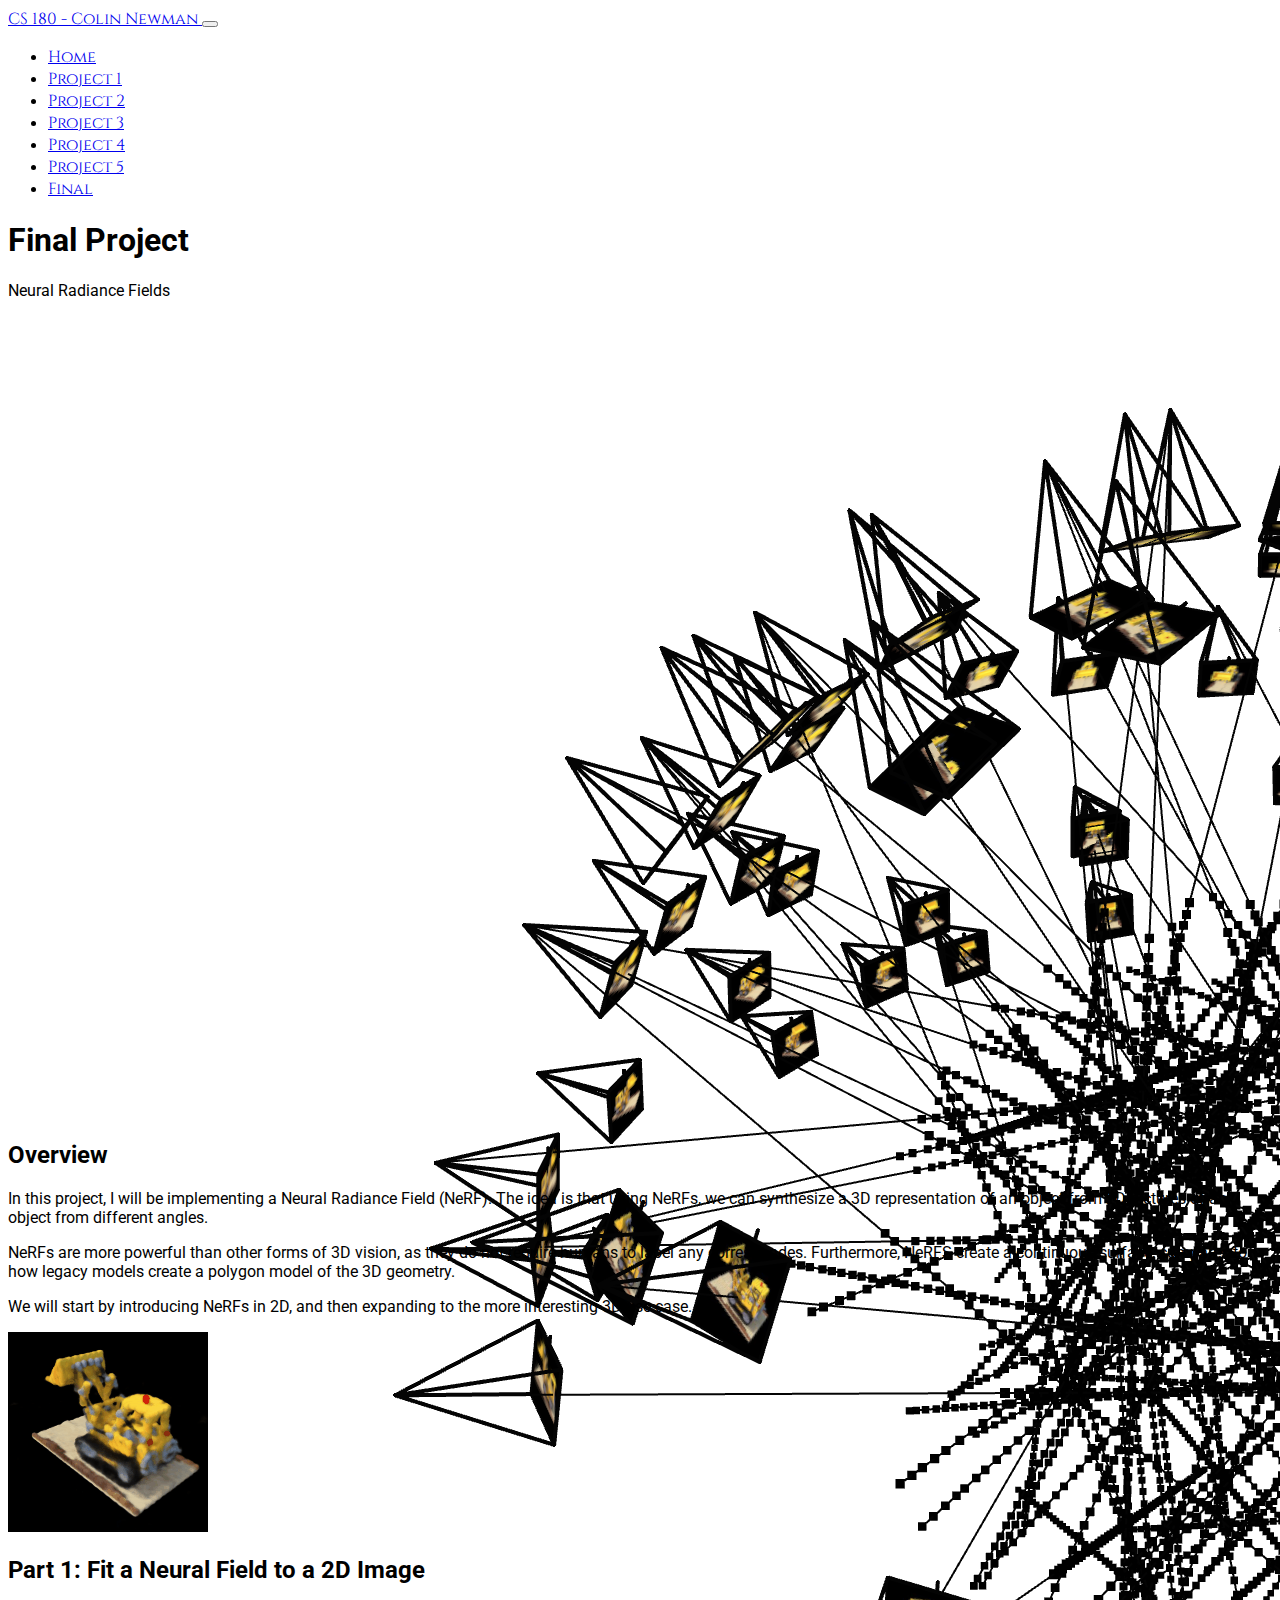
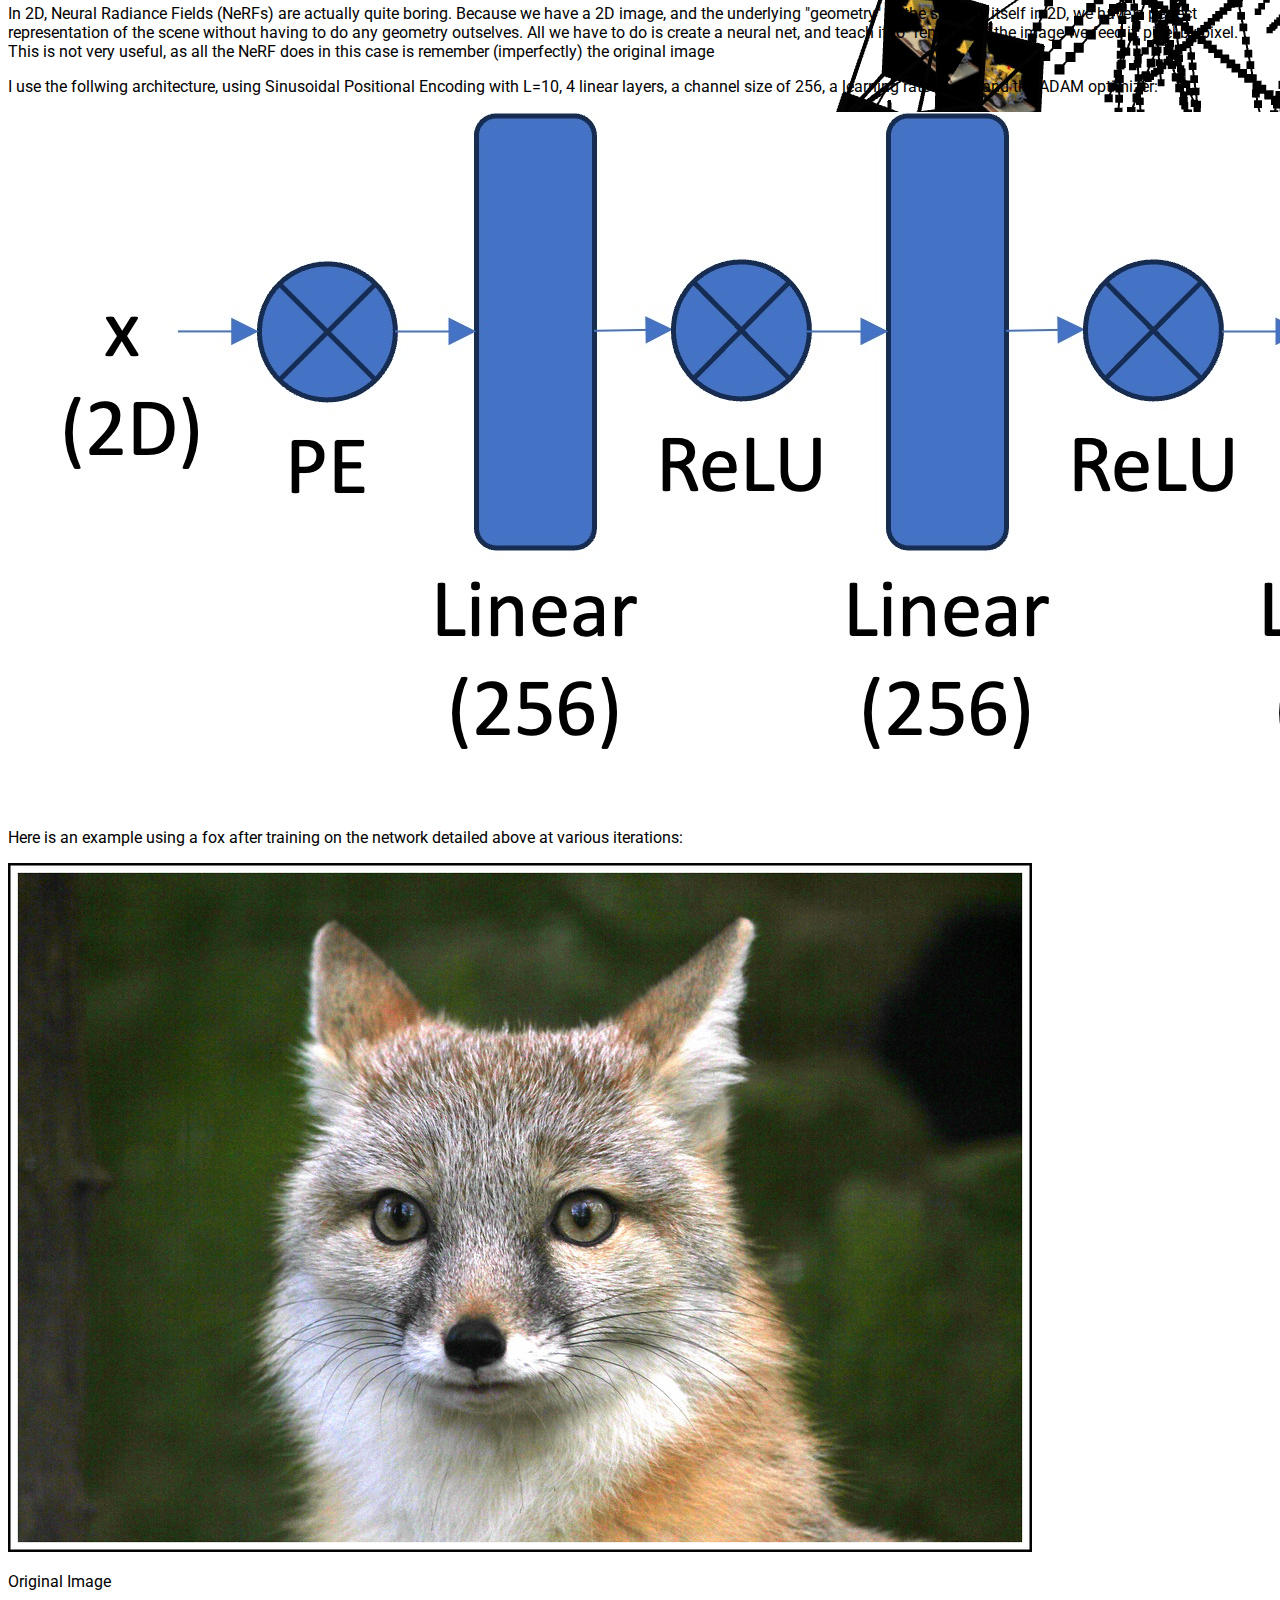
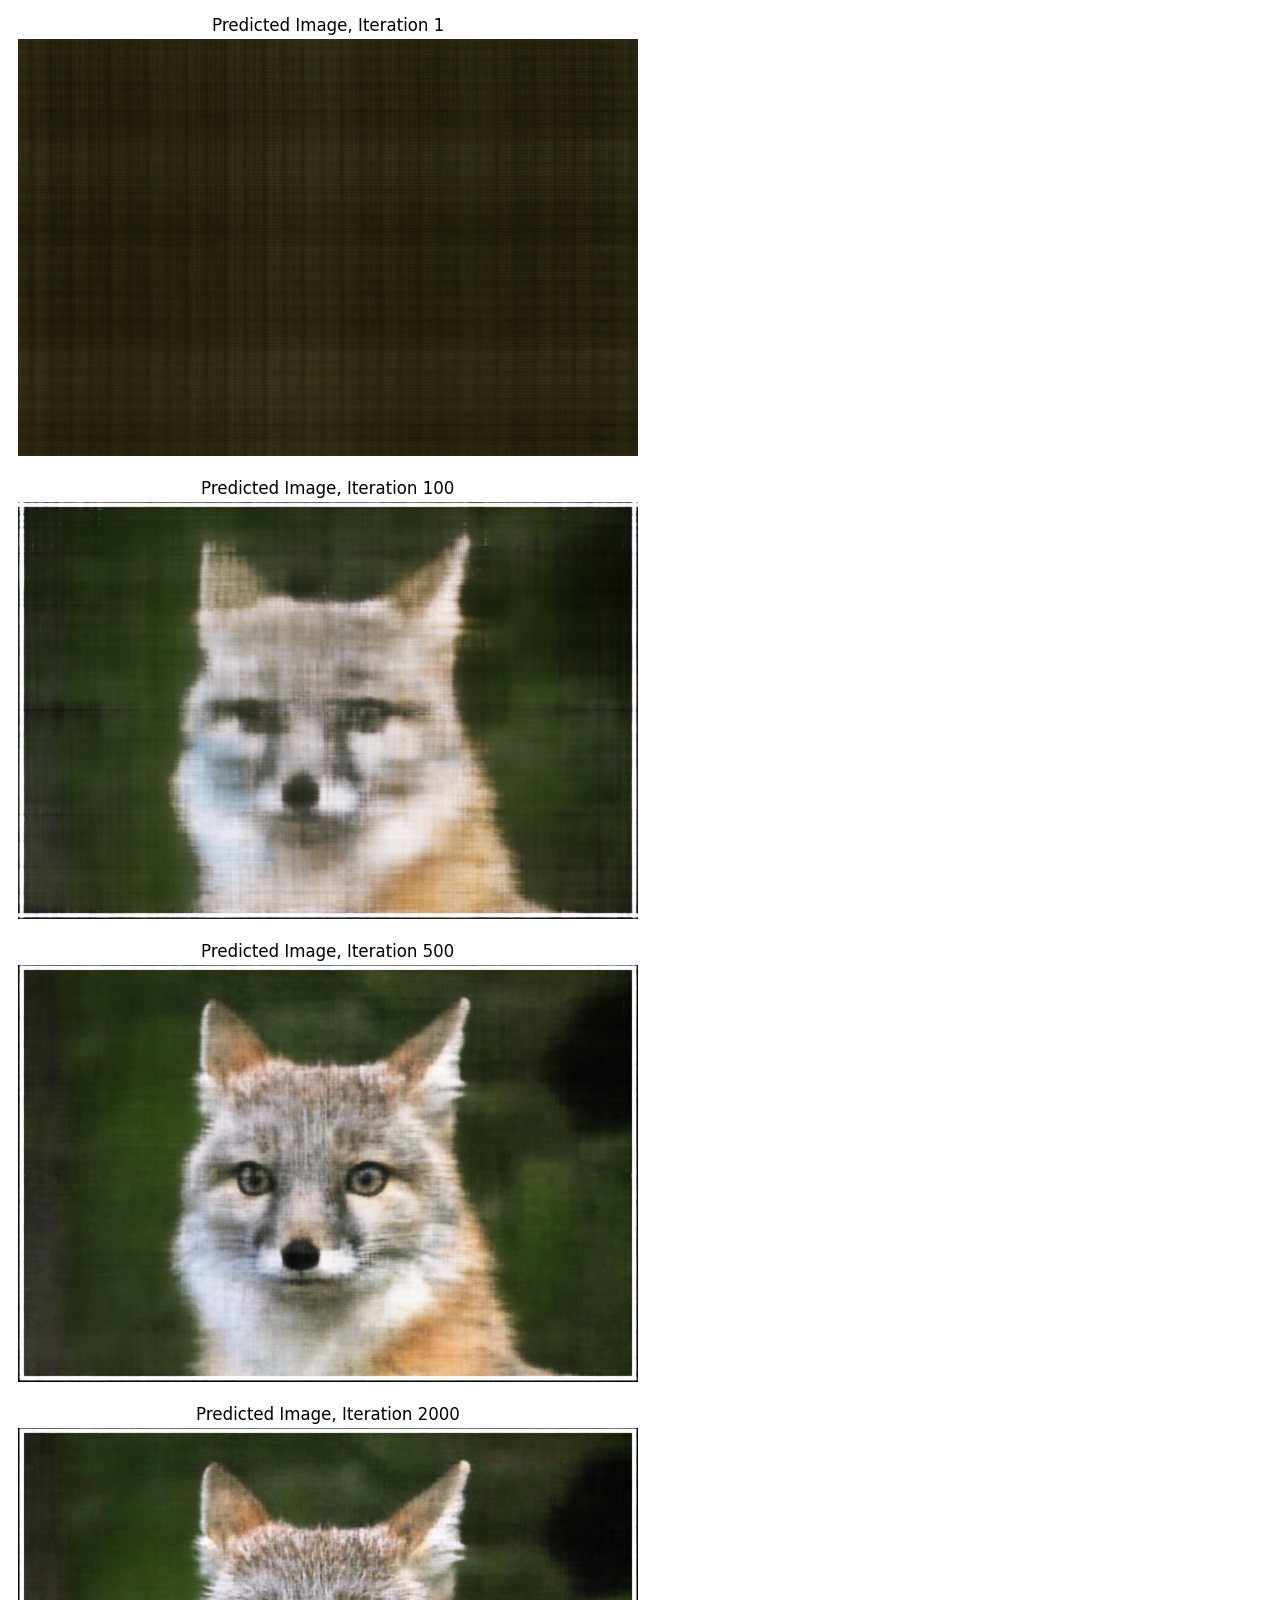
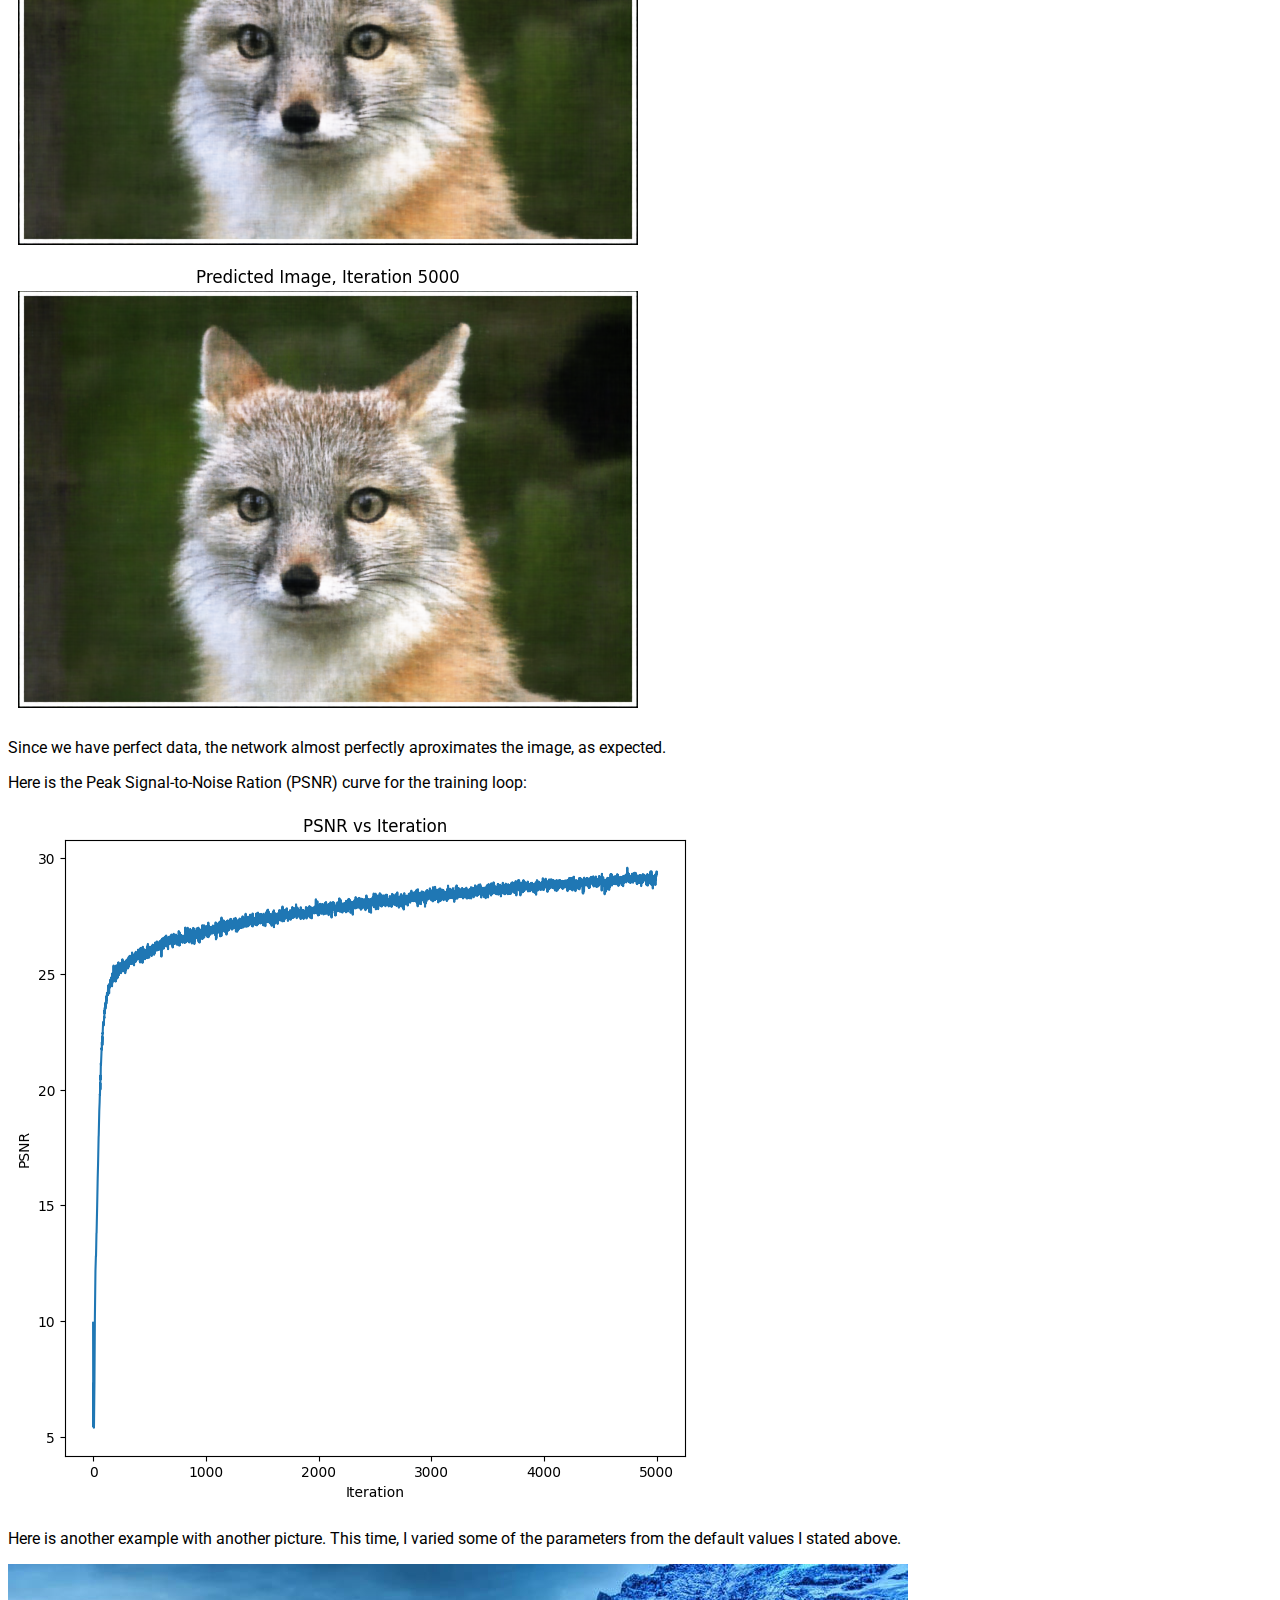
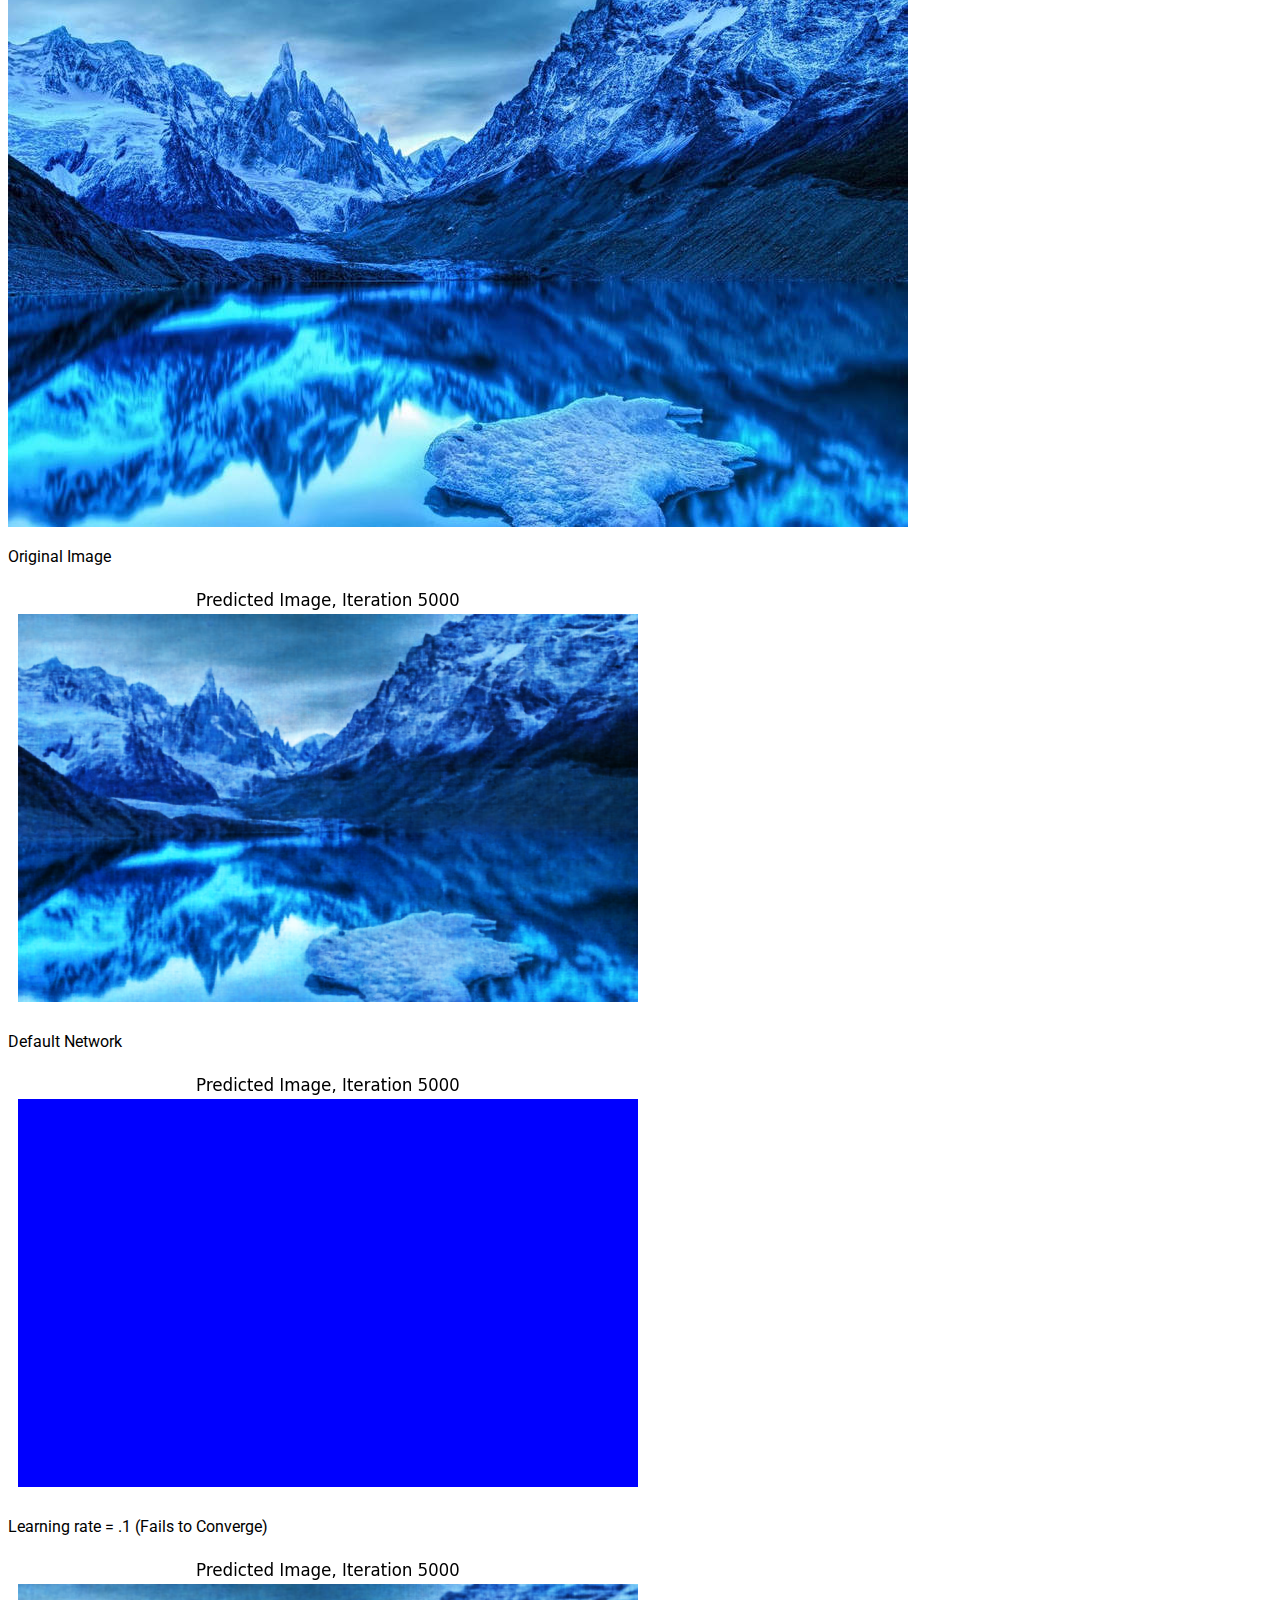
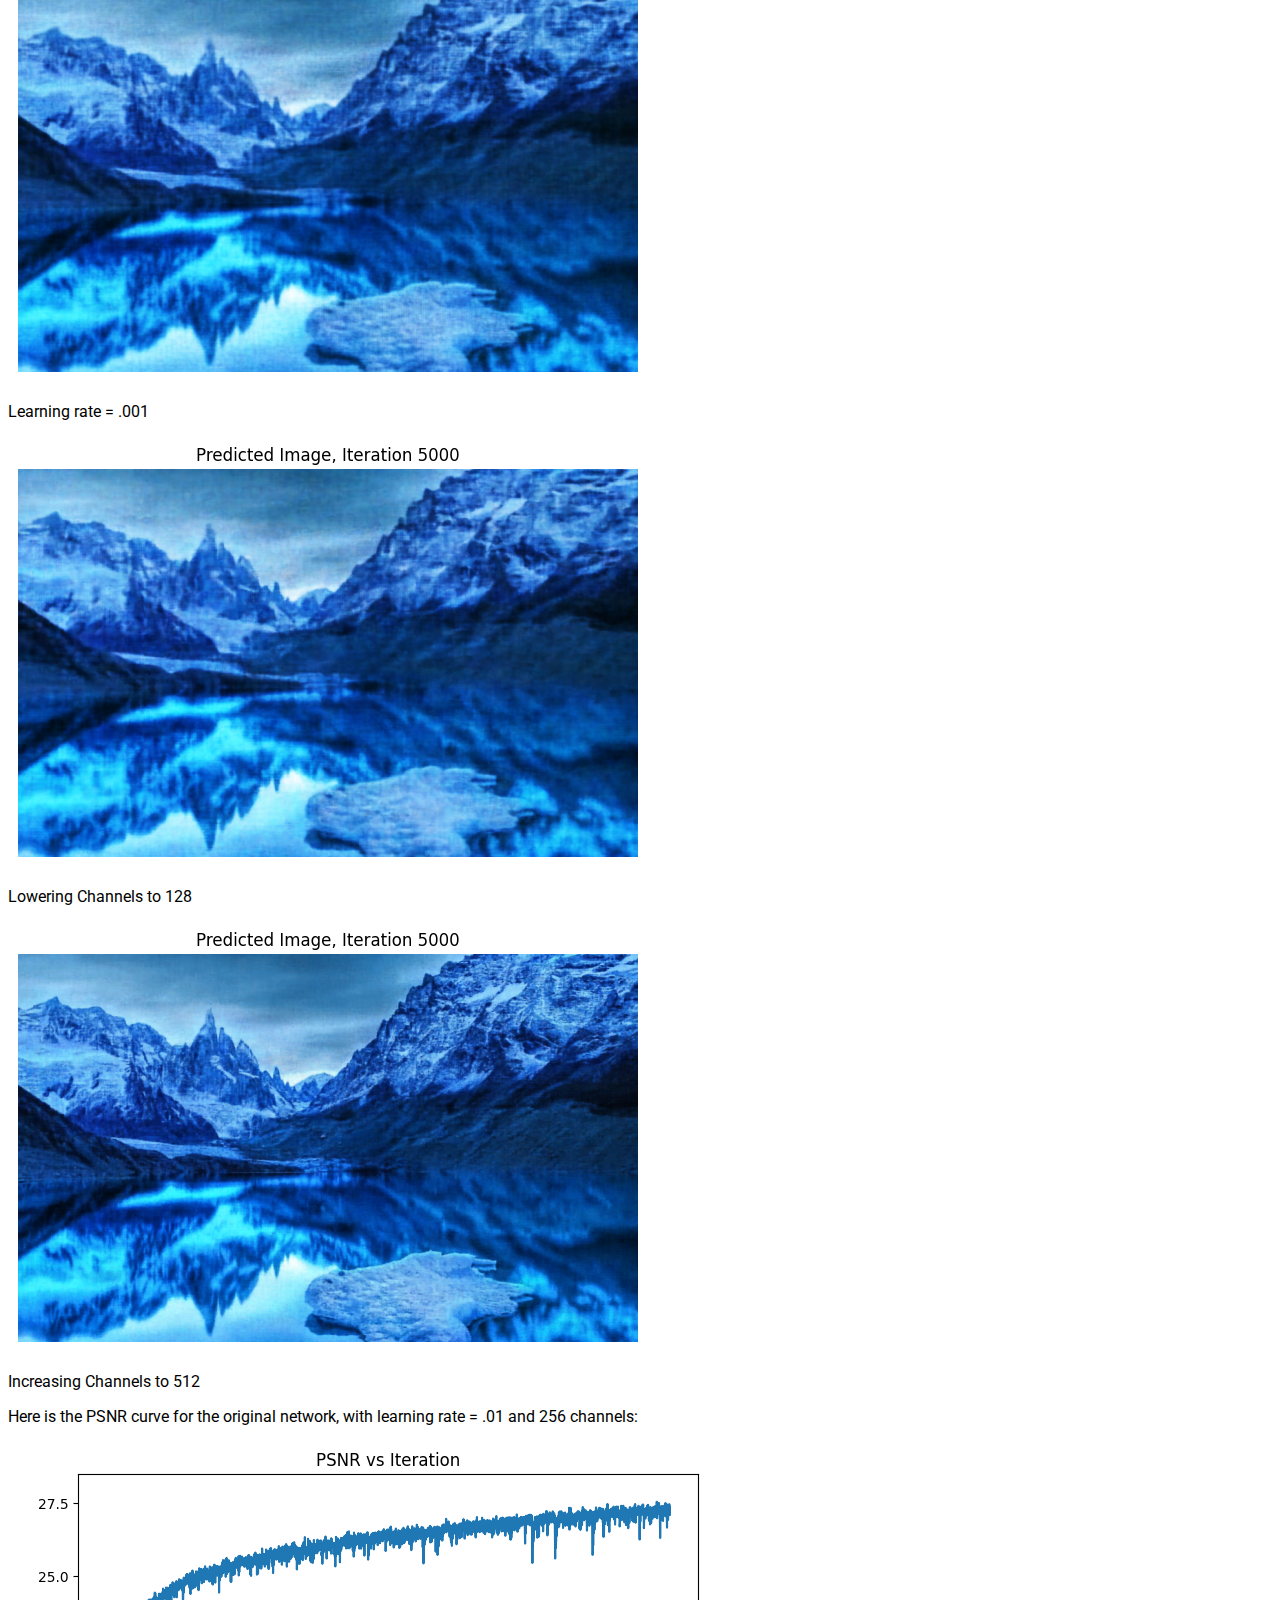
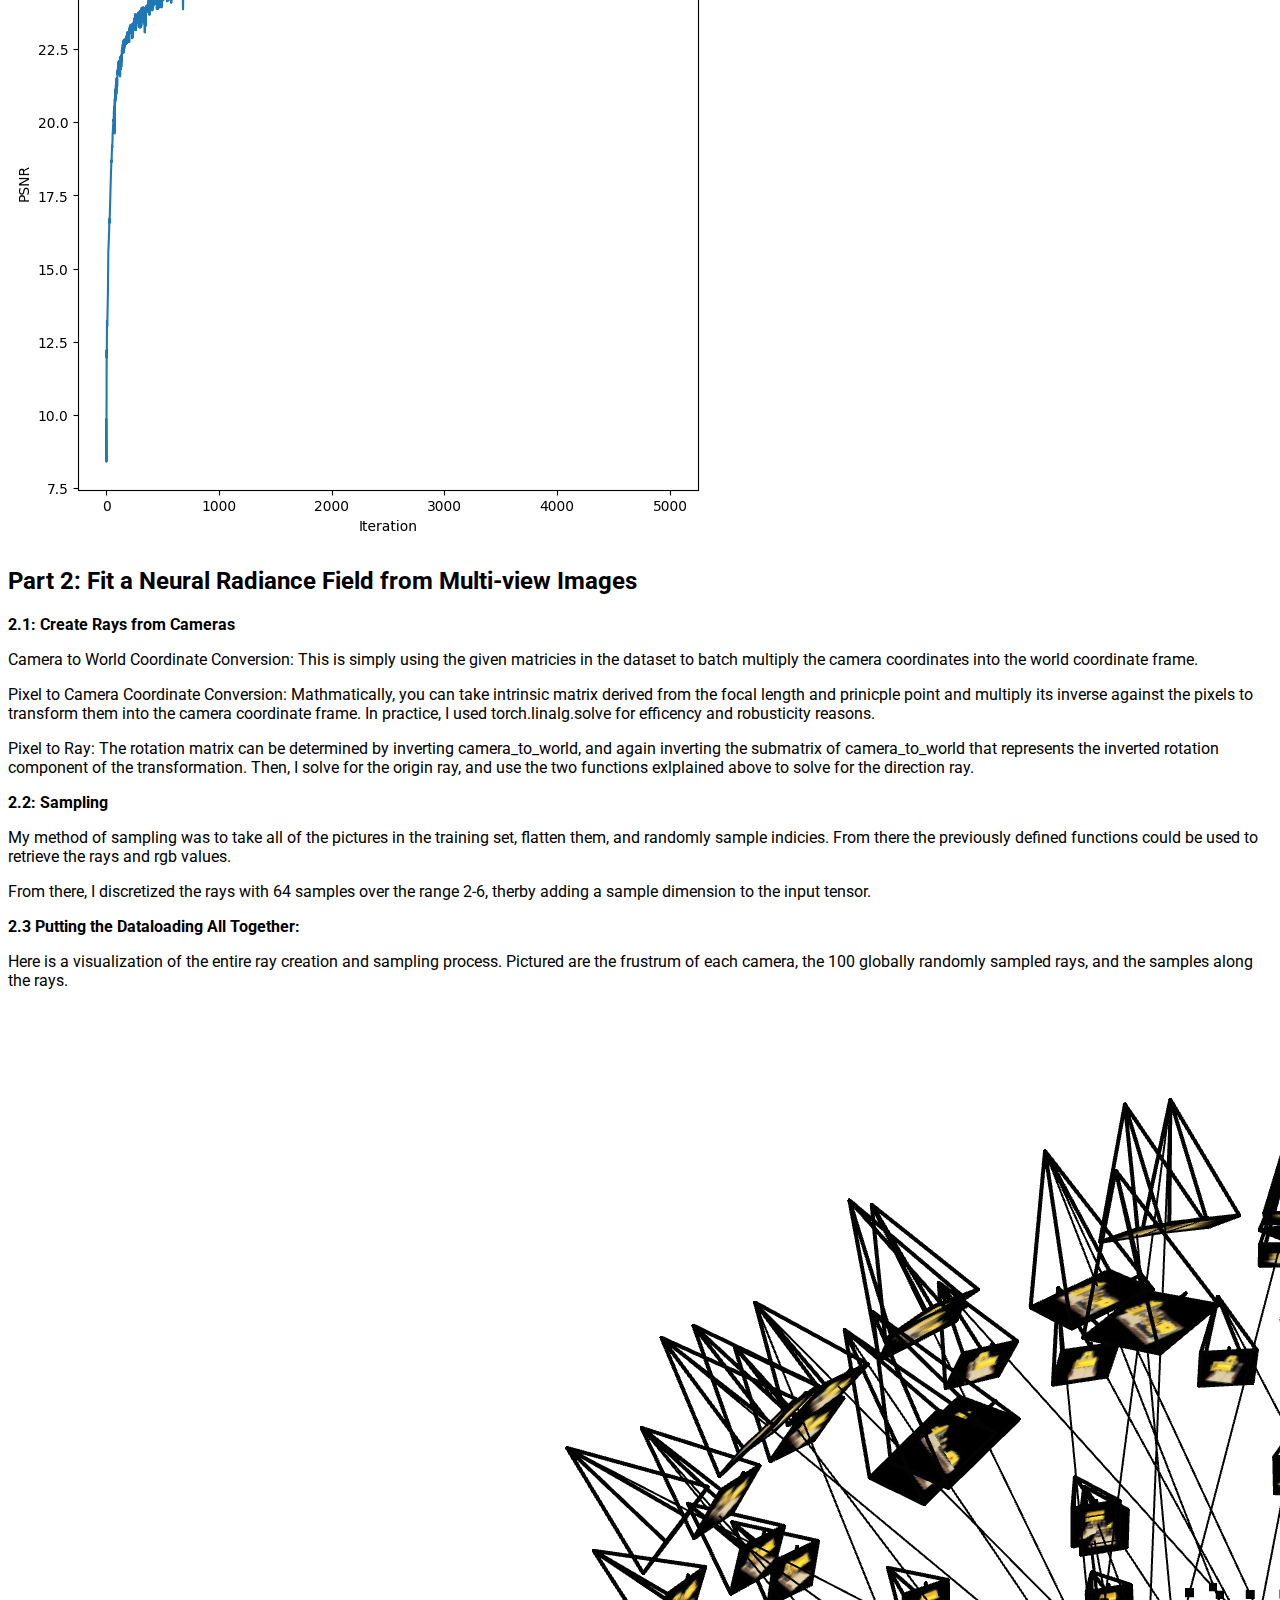
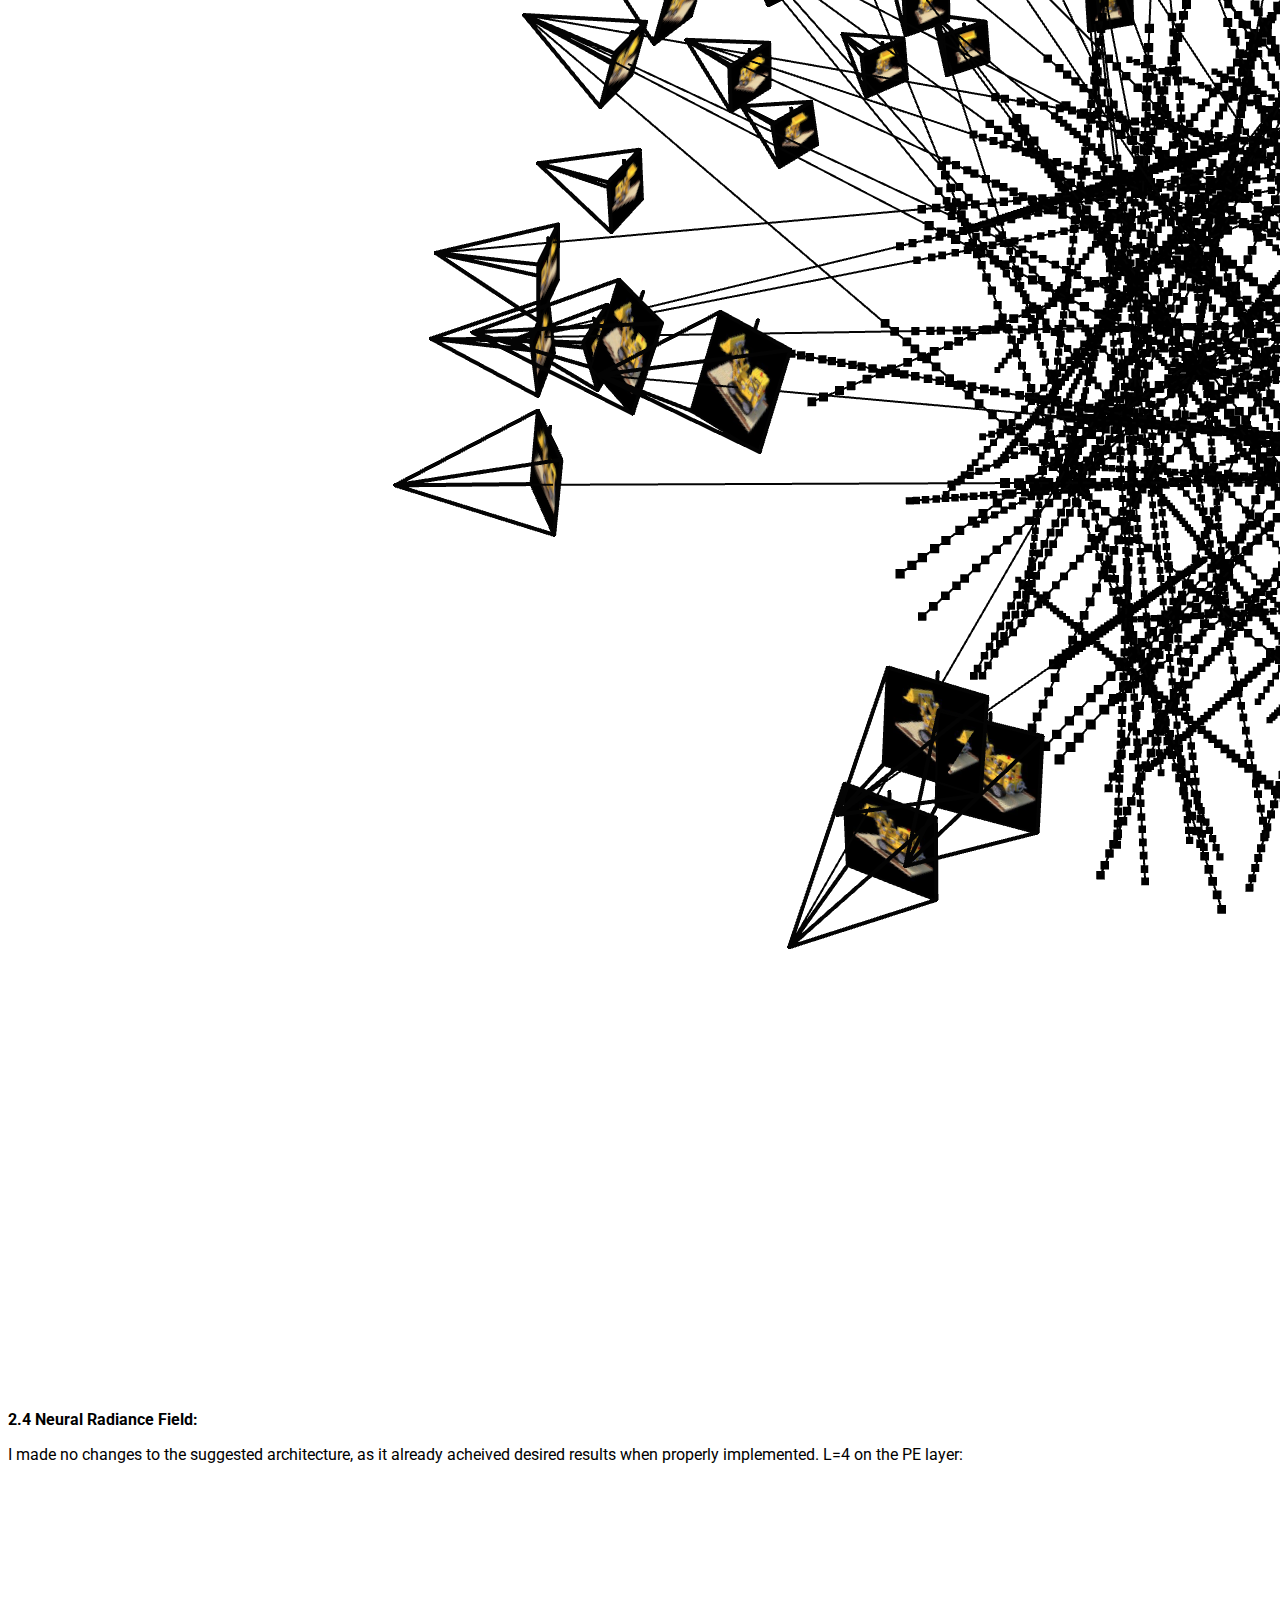
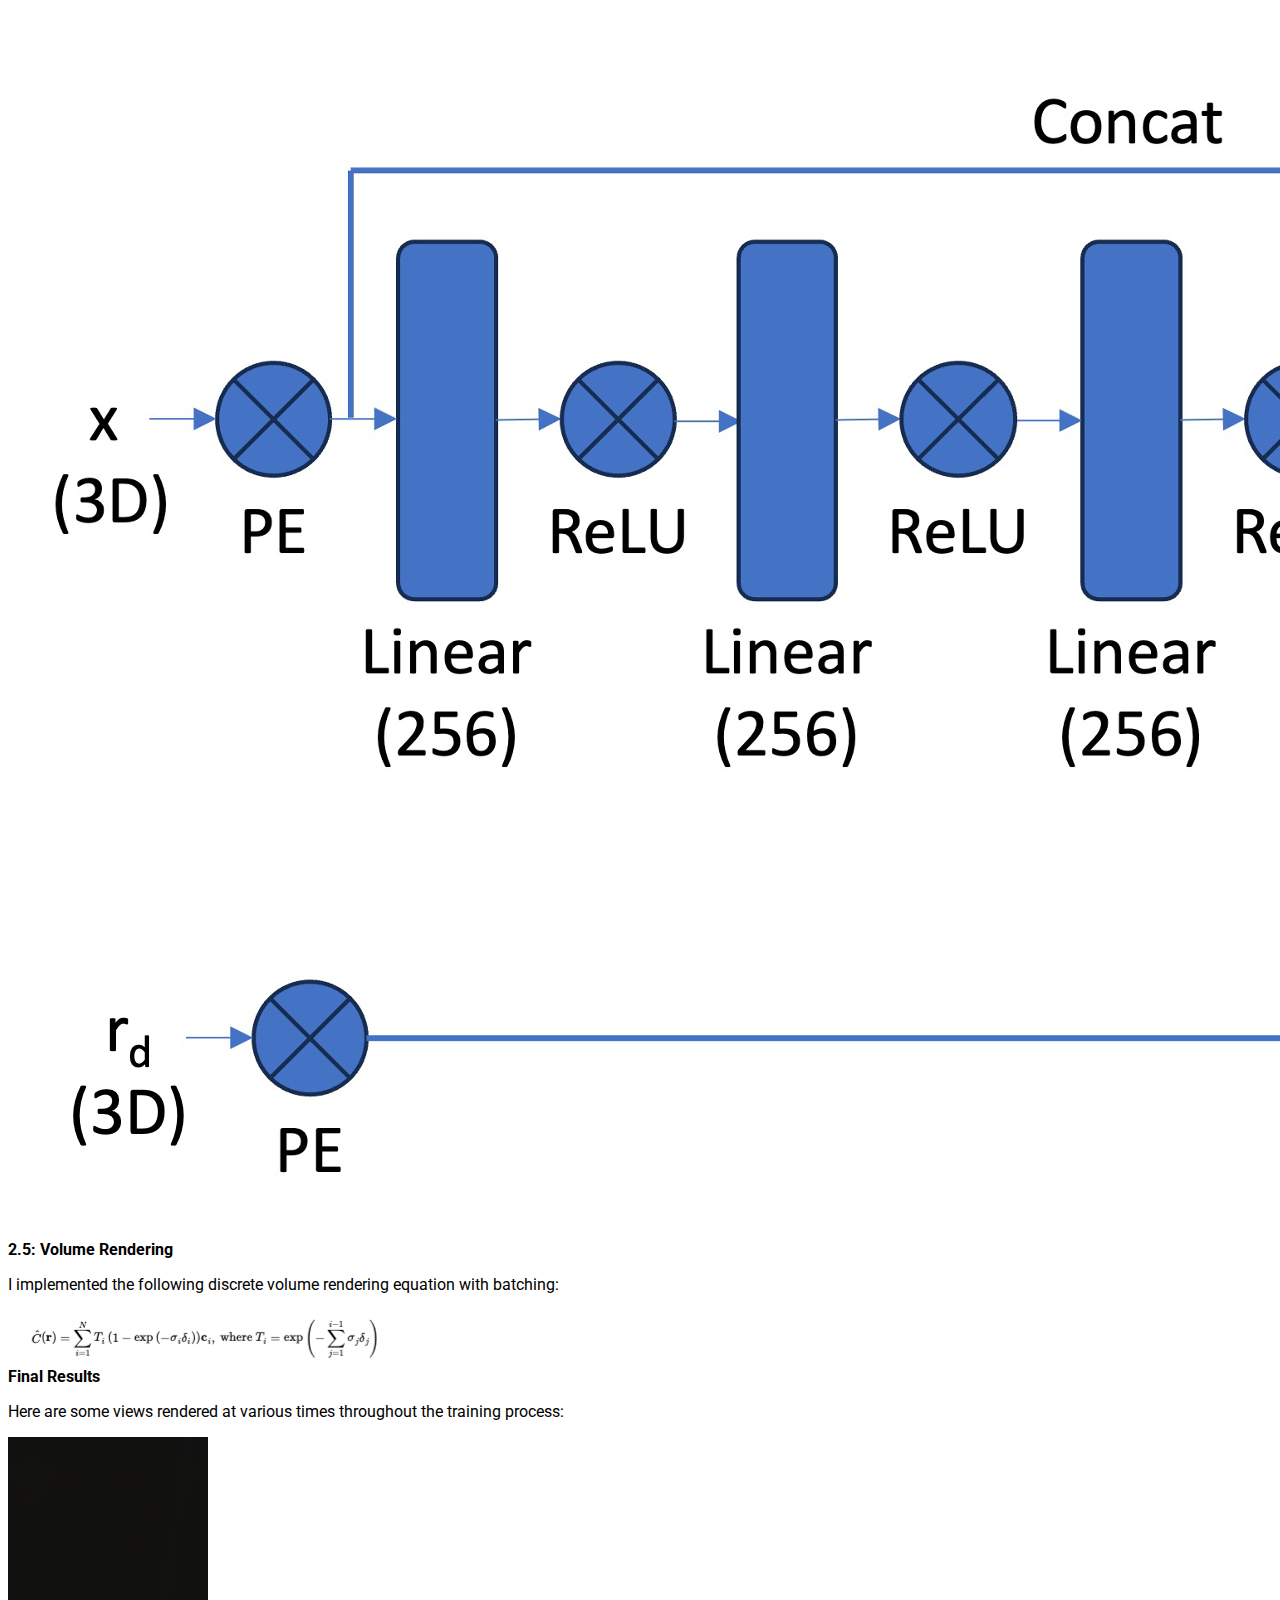
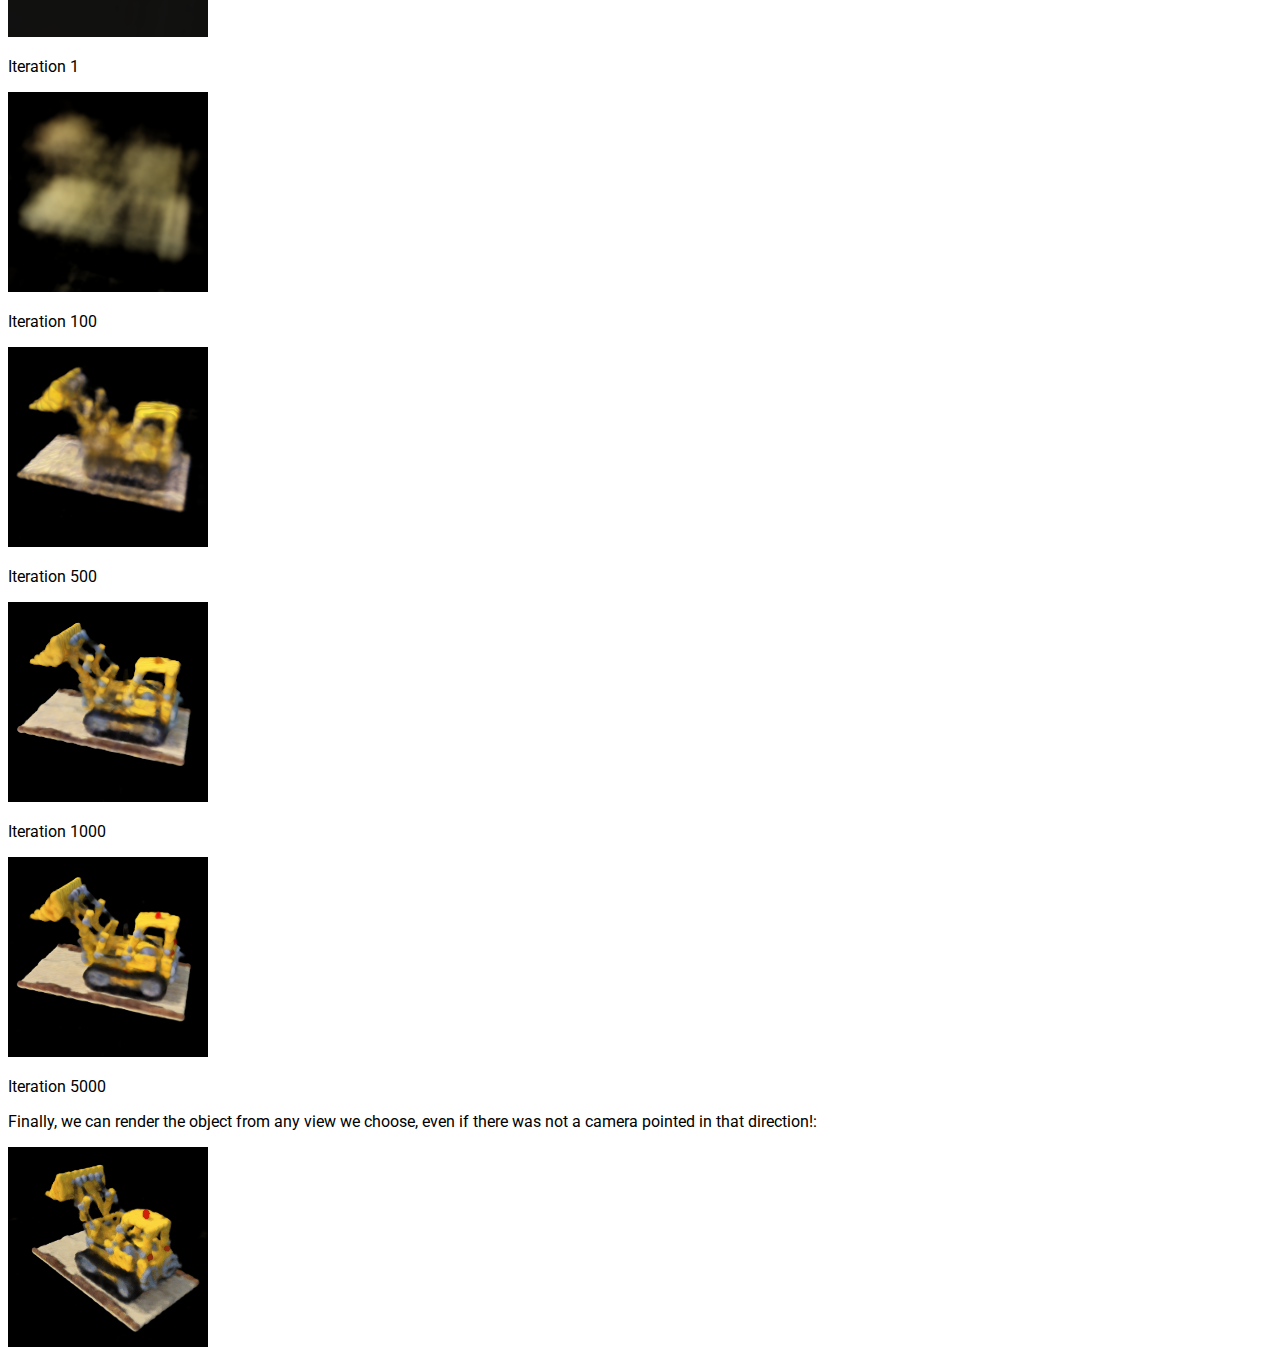
==== Final.html @ 4aa1fd8e "final proj" ====
<!DOCTYPE html>
<html lang="en">
<head>
    <meta charset="UTF-8">
    <meta name="viewport" content="width=device-width, initial-scale=1.0">


    <!-- page icon -->
    <link rel="shortcut icon" type="x-icon" href="page_icon.jpg">

    <!-- Bootstrap -->
    <link href="https://cdn.jsdelivr.net/npm/bootstrap@5.0.2/dist/css/bootstrap.min.css" rel="stylesheet" integrity="sha384-EVSTQN3/azprG1Anm3QDgpJLIm9Nao0Yz1ztcQTwFspd3yD65VohhpuuCOmLASjC" crossorigin="anonymous">
    <script defer src="https://cdn.jsdelivr.net/npm/bootstrap@5.0.2/dist/js/bootstrap.bundle.min.js" integrity="sha384-MrcW6ZMFYlzcLA8Nl+NtUVF0sA7MsXsP1UyJoMp4YLEuNSfAP+JcXn/tWtIaxVXM" crossorigin="anonymous"></script>

    <!-- Cinzel Font -->
    <link rel="preconnect" href="https://fonts.googleapis.com">
    <link rel="preconnect" href="https://fonts.gstatic.com" crossorigin>
    <link href="https://fonts.googleapis.com/css2?family=Cinzel&family=Roboto&display=swap" rel="stylesheet">

    <!-- CSS Stylsheet -->
    <link rel="stylesheet" href="styles.css">

    <!-- Font awsome -->
    <link rel="stylesheet" href="https://cdnjs.cloudflare.com/ajax/libs/font-awesome/6.4.2/css/all.min.css" integrity="sha512-z3gLpd7yknf1YoNbCzqRKc4qyor8gaKU1qmn+CShxbuBusANI9QpRohGBreCFkKxLhei6S9CQXFEbbKuqLg0DA==" crossorigin="anonymous" referrerpolicy="no-referrer" />

    <!-- JS -->
    <script defer src="scripts.js"></script>
    <title>CS 180 - Colin Newman</title>
</head>

<body>
    <!-- Navbar -->
    <nav class="navbar navbar-expand-md navbar-dark px-5 pt-2 fixed-top">
        <div class="container-fluid">
          <a class="navbar-brand fs-3" href="index.html"> CS 180 - Colin Newman </a>

          <button class="navbar-toggler" type="button" data-bs-toggle="collapse" data-bs-target="#navbarNav" aria-controls="navbarNav" aria-expanded="false" aria-label="Toggle navigation">
            <span class="navbar-toggler-icon"></span>
          </button>
          <div class="collapse navbar-collapse" id="navbarNav">
            <ul class="navbar-nav fs-5 ms-auto">
                <li class="nav-item">
                    <a class="nav-link" href="index.html"> Home </a>
                </li>

                <li class="nav-item">
                    <a class="nav-link" href="proj1.html"> Project 1 </a>
                </li>

                <li class="nav-item">
                    <a class="nav-link" href="proj2.html"> Project 2 </a>
                </li>
                <li class="nav-item">
                    <a class="nav-link" href="proj3.html"> Project 3 </a>
                </li>
                <li class="nav-item">
                    <a class="nav-link" href="proj4a.html"> Project 4 </a>
                </li>
                <li class="nav-item">
                    <a class="nav-link" href="proj5.html"> Project 5 </a>
                </li>
                <li class="nav-item">
                    <a class="nav-link active" href="Final.html"> Final </a>
                </li>
            </ul>
          </div>
        </div>
    </nav>
    <!-- Navbar end -->

<!-- Landing start -->
<section id="landing">
    <div class="container-fluid h-100">
        <div class="row no-gutters h-100">
            <!-- Left side: white block with text -->
            <div class="col-md-6 d-flex align-items-center justify-content-center text-center bg-dark">
                <div>
                    <h1 class="fw-bold text-white"> Final Project </h1>
                    <p class="lead mb-4 text-white"> Neural Radiance Fields </p>
                </div>
            </div>
            <!-- Right side: image -->
            <div class="col-md-6 d-flex align-items-center justify-content-center text-center bg-secondary">
                    <img class="img-fluid rounded" src="final_assets/ray_vis.png" alt="background image of the UC Berkeley Campanile">
            </div>
        </div>
    </div>
</section>
<!-- Landing end -->

<!-- Overview start -->
<div class="container my-5">
    <div class="row align-items-center">
        <div class="col-md-5">
            <h2> Overview </h2>
            <p> In this project, I will be implementing a Neural Radiance Field (NeRF).  The idea is that using NeRFs, we can synthesize a 3D representation
                of an object from 2D pictures of an object from different angles. 
            </p>
            <p>
                NeRFs are more powerful than other forms of 3D vision, as they do not require humans to label any correspondes.  Furthermore, NeRFS create a continuous surface,
                compares to how legacy models create a polygon model of the 3D geometry.
            </p>

            <p>
                We will start by introducing NeRFs in 2D, and then expanding to the more interesting 3D use case.
            </p>
        </div>
        <div class="col-md-7 mx-auto">
            <img src="final_assets/rotating.gif" class="img-fluid" alt="aligned onion church">
        </div>
    </div>
</div>
<!-- Overview end -->

<!-- Part 1 Start -->
<div class="container my-5">
    <div class=" section-title">
        <h2> Part 1: Fit a Neural Field to a 2D Image </h2>
    </div>
    <div class="section-text">
        <p> In 2D, Neural Radiance Fields (NeRFs) are actually quite boring.  Because we have a 2D image, and the underlying "geometry" of the scene is itself in 2D, we have a perfect
            representation of the scene without having to do any geometry outselves.  All we have to do is create a neural net, and teach it to "remember" the image we feed it, pixel by pixel.  
            This is not very useful, as all the NeRF does in this case is remember (imperfectly) the original image
        </p>

        <p> I use the follwing architecture, using Sinusoidal Positional Encoding with L=10, 4 linear layers, a channel size of 256, a learning rate of .01, and the ADAM optimizer:
        </p>
    </div>
    <div class="row">
        <div class="col-md-12 mb-3">
            <img src="final_assets/mlp_img.jpg" alt="Photo 1" class="photo img-fluid">
        </div>
    </div>

    <div class="section-text">
        <p> Here is an example using a fox after training on the network detailed above at various iterations:
        </p>
    </div>

    <div class="row">
        <div class="col-md-6 mb-3">
            <img src="final_assets/fox.jpg" alt="Photo 1" class="photo img-fluid">
            <p> Original Image </p>
        </div>
        <div class="col-md-6 mb-3">
            <img src="final_assets/1Iteration.png" alt="Photo 1" class="photo img-fluid">
        </div>
        <div class="col-md-6 mb-3">
            <img src="final_assets/100Iteration.png" alt="Photo 2" class="photo img-fluid">
        </div>
        <div class="col-md-6 mb-3">
            <img src="final_assets/500Iteration.png" alt="Photo 2" class="photo img-fluid">
        </div>
        <div class="col-md-6 mb-3">
            <img src="final_assets/1000Iteration.png" alt="Photo 2" class="photo img-fluid">
        </div>
        <div class="col-md-6 mb-3">
            <img src="final_assets/5000Iteration.png" alt="Photo 2" class="photo img-fluid">
        </div>
    </div>

    <div class="section-text">
        <p> Since we have perfect data, the network almost perfectly aproximates the image, as expected.
        </p>
    </div>

    <div class="section-text">
        <p> Here is the Peak Signal-to-Noise Ration (PSNR) curve for the training loop:
        </p>
    </div>

    <div class="row">
        <div class="col-md-12 mb-3">
            <img src="final_assets/psnr_fox.png" alt="Photo 1" class="photo img-fluid">
        </div>
    </div>

    <div class="section-text">
        <p> Here is another example with another picture.  This time, I varied some of the parameters from the default values I stated above.
        </p>
    </div>

    <div class="row">
        <div class="col-md-6 mb-3">
            <img src="final_assets/mountains.jpg" alt="Photo 1" class="photo img-fluid">
            <p> Original Image </p>
        </div>
        <div class="col-md-6 mb-3">
            <img src="final_assets/mountains_learned.png" alt="Photo 1" class="photo img-fluid">
            <p> Default Network </p>
        </div>
        <div class="col-md-6 mb-3">
            <img src="final_assets/lr_point_1.png" alt="Photo 2" class="photo img-fluid">
            <p> Learning rate = .1 (Fails to Converge) </p>
        </div>
        <div class="col-md-6 mb-3">
            <img src="final_assets/lr_point_zero_zero_1.png" alt="Photo 2" class="photo img-fluid">
            <p> Learning rate = .001</p>
        </div>
        <div class="col-md-6 mb-3">
            <img src="final_assets/128_layers.png" alt="Photo 2" class="photo img-fluid">
            <p> Lowering Channels to 128 </p>
        </div>
        <div class="col-md-6 mb-3">
            <img src="final_assets/512_layers.png" alt="Photo 2" class="photo img-fluid">
            <p> Increasing Channels to 512 </p>
        </div>
    </div>

    <div class="section-text">
        <p> Here is the PSNR curve for the original network, with learning rate = .01 and 256 channels:
        </p>
    </div>

    <div class="row">
        <div class="col-md-12 mb-3">
            <img src="final_assets/psnr_mountains.png" alt="Photo 1" class="photo img-fluid">
        </div>
    </div>

</div>

<!-- Part 1 End -->

<!-- Part 2 Start -->
<div class="container my-5">
    <div class=" section-title">
        <h2> Part 2: Fit a Neural Radiance Field from Multi-view Images </h2>
    </div>
    <b> 2.1: Create Rays from Cameras
    </b>

    <p> Camera to World Coordinate Conversion: This is simply using the given matricies in the dataset to batch multiply the camera coordinates into the world coordinate frame. </p>
    <p> Pixel to Camera Coordinate Conversion: Mathmatically, you can take intrinsic matrix derived from the focal length and prinicple point and multiply its inverse against the pixels to transform them into the camera coordinate frame.  In practice, I used torch.linalg.solve for efficency and robusticity reasons. </p>
    <p> Pixel to Ray: The rotation matrix can be determined by inverting camera_to_world, and again inverting the submatrix of camera_to_world that represents the inverted rotation component of the transformation.  Then, I solve for the origin ray, and use the two functions exlplained above to solve for the direction ray.  </p>

    <b> 2.2: Sampling
    </b>
    <p> My method of sampling was to take all of the pictures in the training set, flatten them, and randomly sample indicies.  From there the previously defined functions could be used to retrieve the rays and rgb values.</p>
    <p> From there, I discretized the rays with 64 samples over the range 2-6, therby adding a sample dimension to the input tensor. </p>


    <b> 2.3 Putting the Dataloading All Together: </b>
    <p> Here is a visualization of the entire ray creation and sampling process.  Pictured are the frustrum of each camera, the 100 globally randomly sampled rays, and the samples along the rays. </p>

    <div class="row">
        <div class="col-md-12 mb-3">
            <img src="final_assets/ray_vis.png" alt="Photo 1" class="photo img-fluid">
        </div>
    </div>

    <b> 2.4 Neural Radiance Field: </b>
    <p> I made no changes to the suggested architecture, as it already acheived desired results when properly implemented.  L=4 on the PE layer:  </p>

    <div class="row">
        <div class="col-md-12 mb-3">
            <img src="final_assets/mlp_nerf.png" alt="Photo 1" class="photo img-fluid">
        </div>
    </div>

    <b> 2.5: Volume Rendering</b>
    <p> I implemented the following discrete volume rendering equation with batching: </p>
    <div class="row">
        <div class="col-md-2 mb-3">
            <img src="final_assets/Screenshot 2024-12-13 at 9.55.44 PM.png" alt="Photo 1" class="photo img-fluid">
        </div>
    </div>

    <b> Final Results </b>
    <p> Here are some views rendered at various times throughout the training process: </p>
    <div class="row">
        <div class="col-md-6 mb-3">
            <img src="final_assets/1it.png" alt="Photo 1" class="photo img-fluid">
            <p> Iteration 1 </p>
        </div>
        <div class="col-md-6 mb-3">
            <img src="final_assets/100it.png" alt="Photo 2" class="photo img-fluid">
            <p> Iteration 100 </p>
        </div>
        <div class="col-md-6 mb-3">
            <img src="final_assets/500it.png" alt="Photo 2" class="photo img-fluid">
            <p> Iteration 500 </p>
        </div>
        <div class="col-md-6 mb-3">
            <img src="final_assets/2000it.png" alt="Photo 2" class="photo img-fluid">
            <p> Iteration 1000 </p>
        </div>
        <div class="col-md-6 mb-3">
            <img src="final_assets/5000it.png" alt="Photo 2" class="photo img-fluid">
            <p> Iteration 5000 </p>
        </div>
    </div>

    <p> Finally, we can render the object from any view we choose, even if there was not a camera pointed in that direction!: </p>
    <div class="row">
        <div class="col-md-2 mb-3">
            <img src="final_assets/rotating.gif" alt="Photo 1" class="photo img-fluid">
        </div>
    </div>
    
</div>

<!-- Part 2 End -->



</body>
---- styles.css ----
/* General */
body{
    font-family:Roboto !important;
    overflow-x: hidden;
  }
  
  .c-item{
    height: 480px;
  }
  
  .c-img {
    height: 100%;
    object-fit: cover;
    filter: brightness(.7)
  }
  /* General end */
  
  /* Navbar */
  .navbar { 
    font-family:Cinzel !important; 
    transition: all 0.5s;
  }
  /* Navbar end */
  
  
  /* Landing */
  .landing-img {
    height: 100vh;
    width: 100vw;
    object-fit: cover;
    filter: brightness(.7);
    position: absolute;
    z-index: -1;
  }

  .fullscreen-img-right {
    width: 50%;
    height: 100%;
    object-fit: cover;
    filter: brightness(.7);
    position: absolute;
    z-index: -1;
}

  
  #landing {
    height: 100vh;
    width: 100vw;
  }

  /* Landing End */

  /* Links */
  .link-heading {
    text-decoration: none; /* Remove underline from the link */
    color: inherit; /* Inherit color from the parent (which is the <h3> tag color) */
  }
  /* Links end */
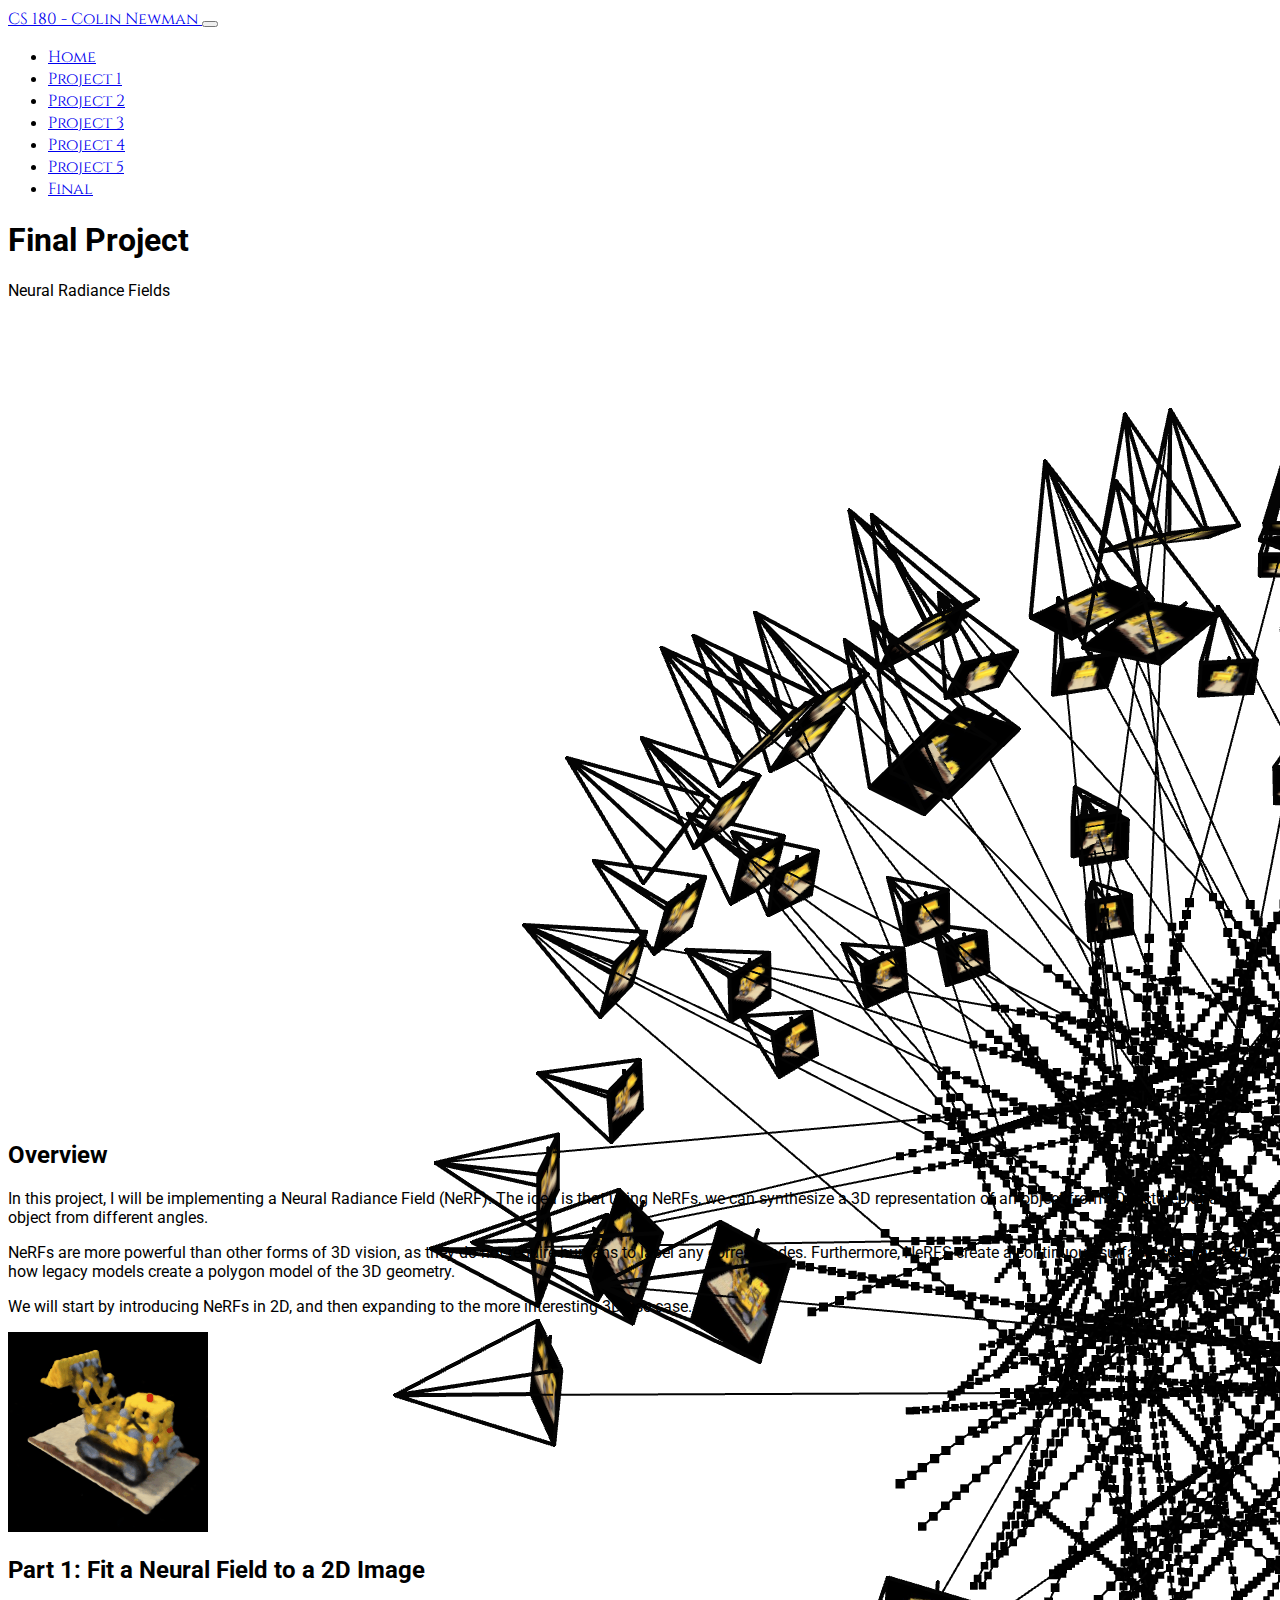
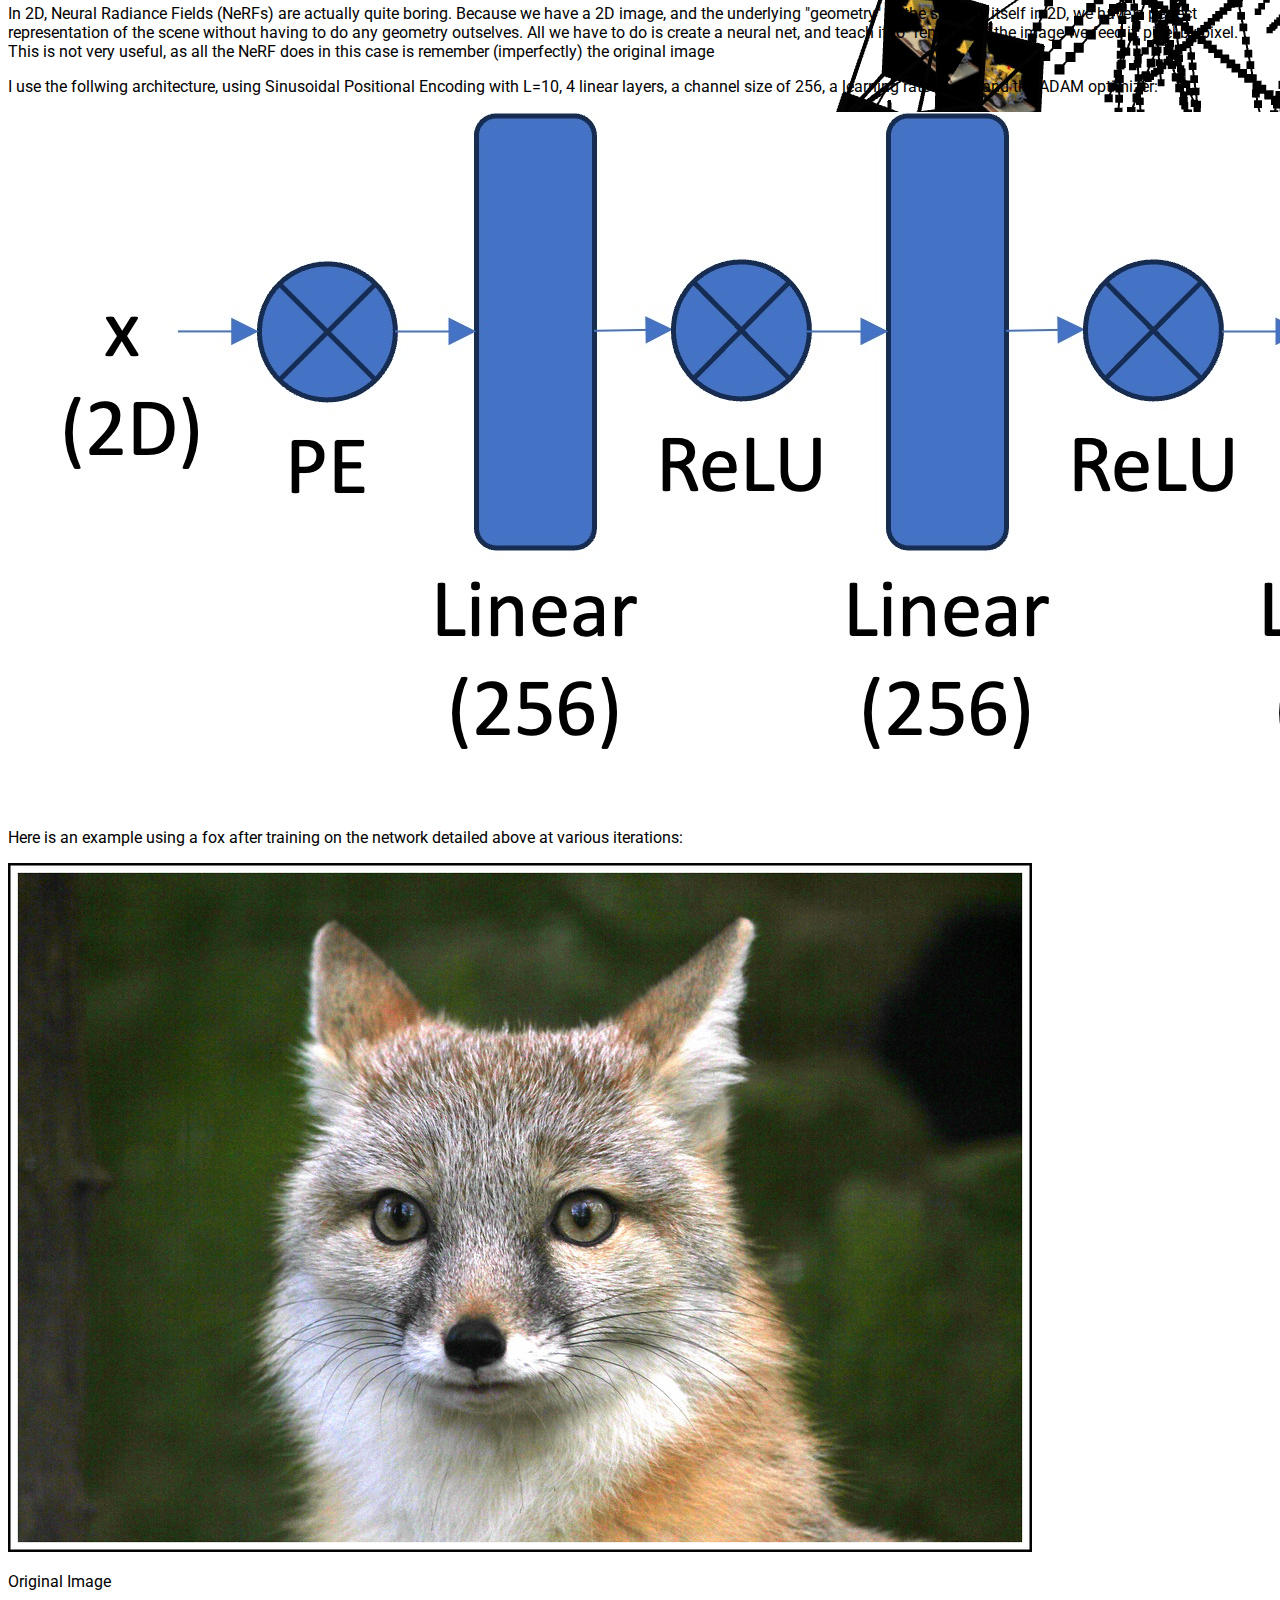
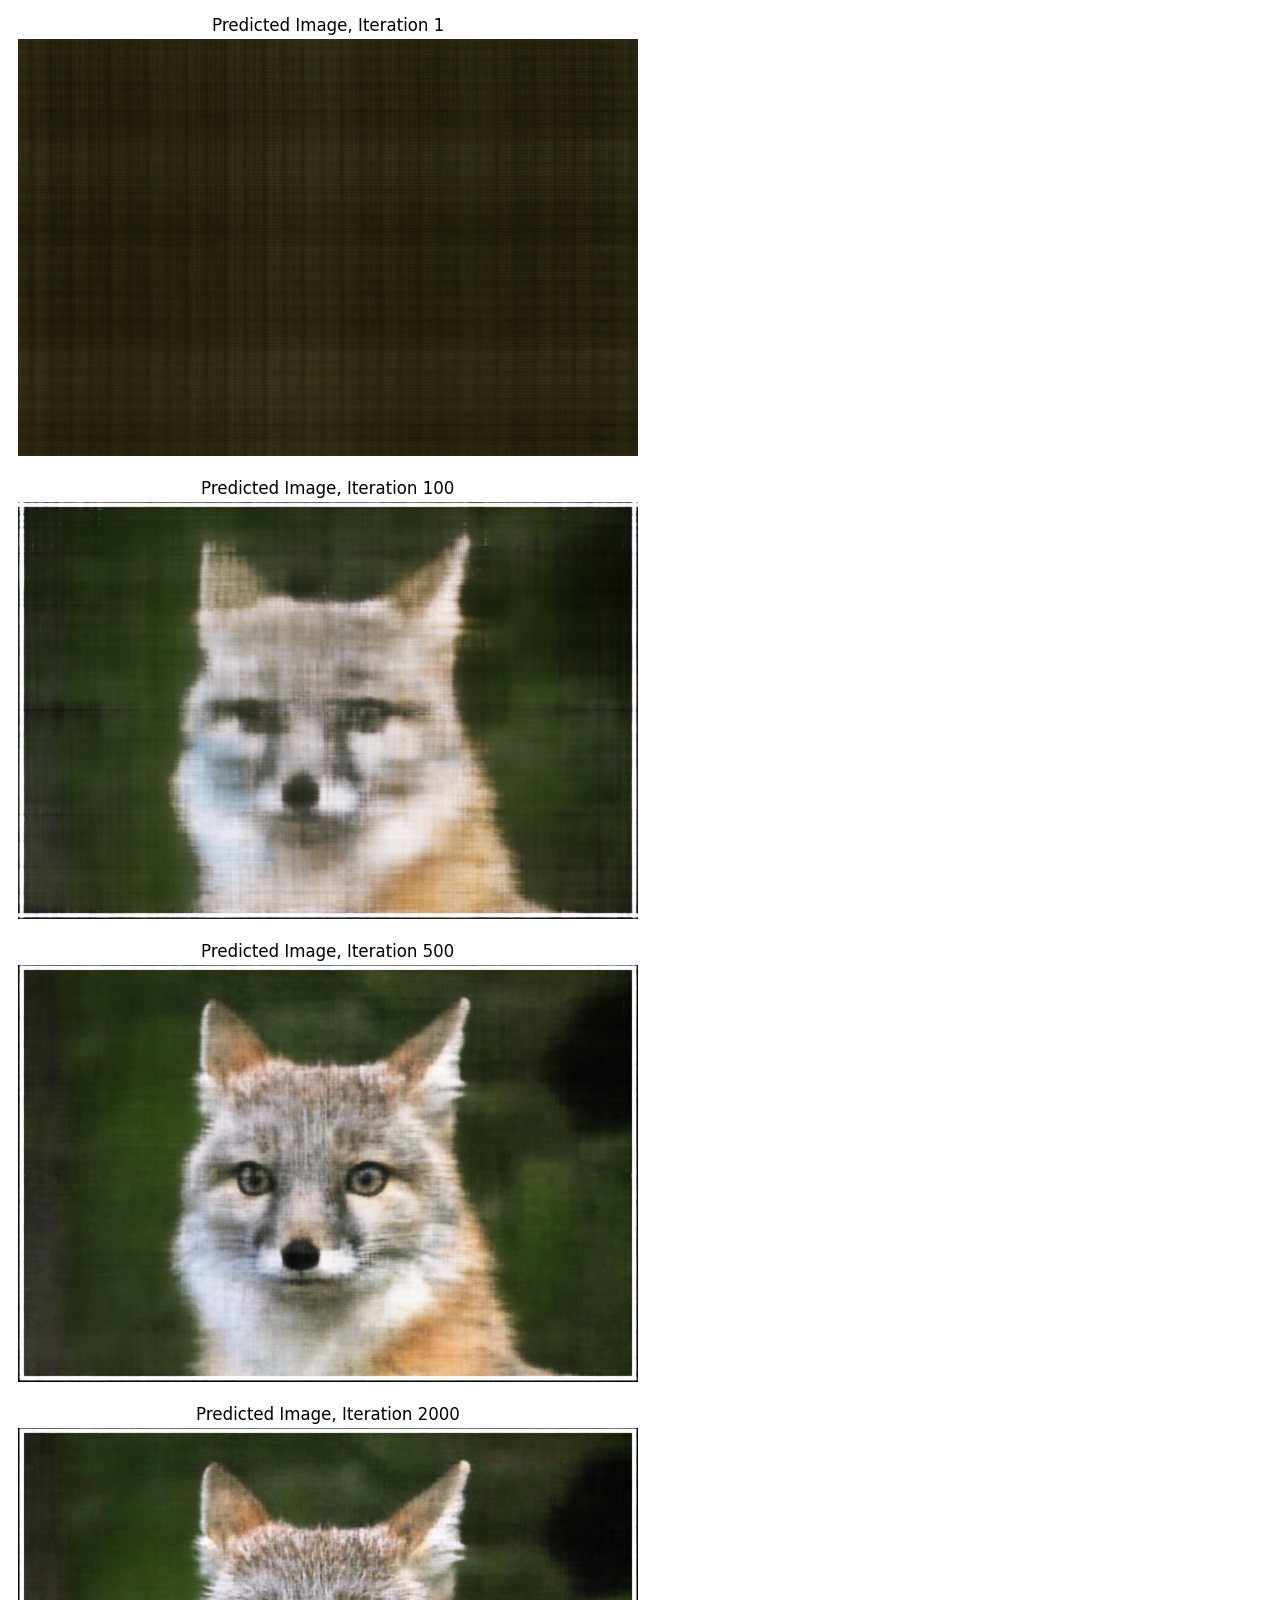
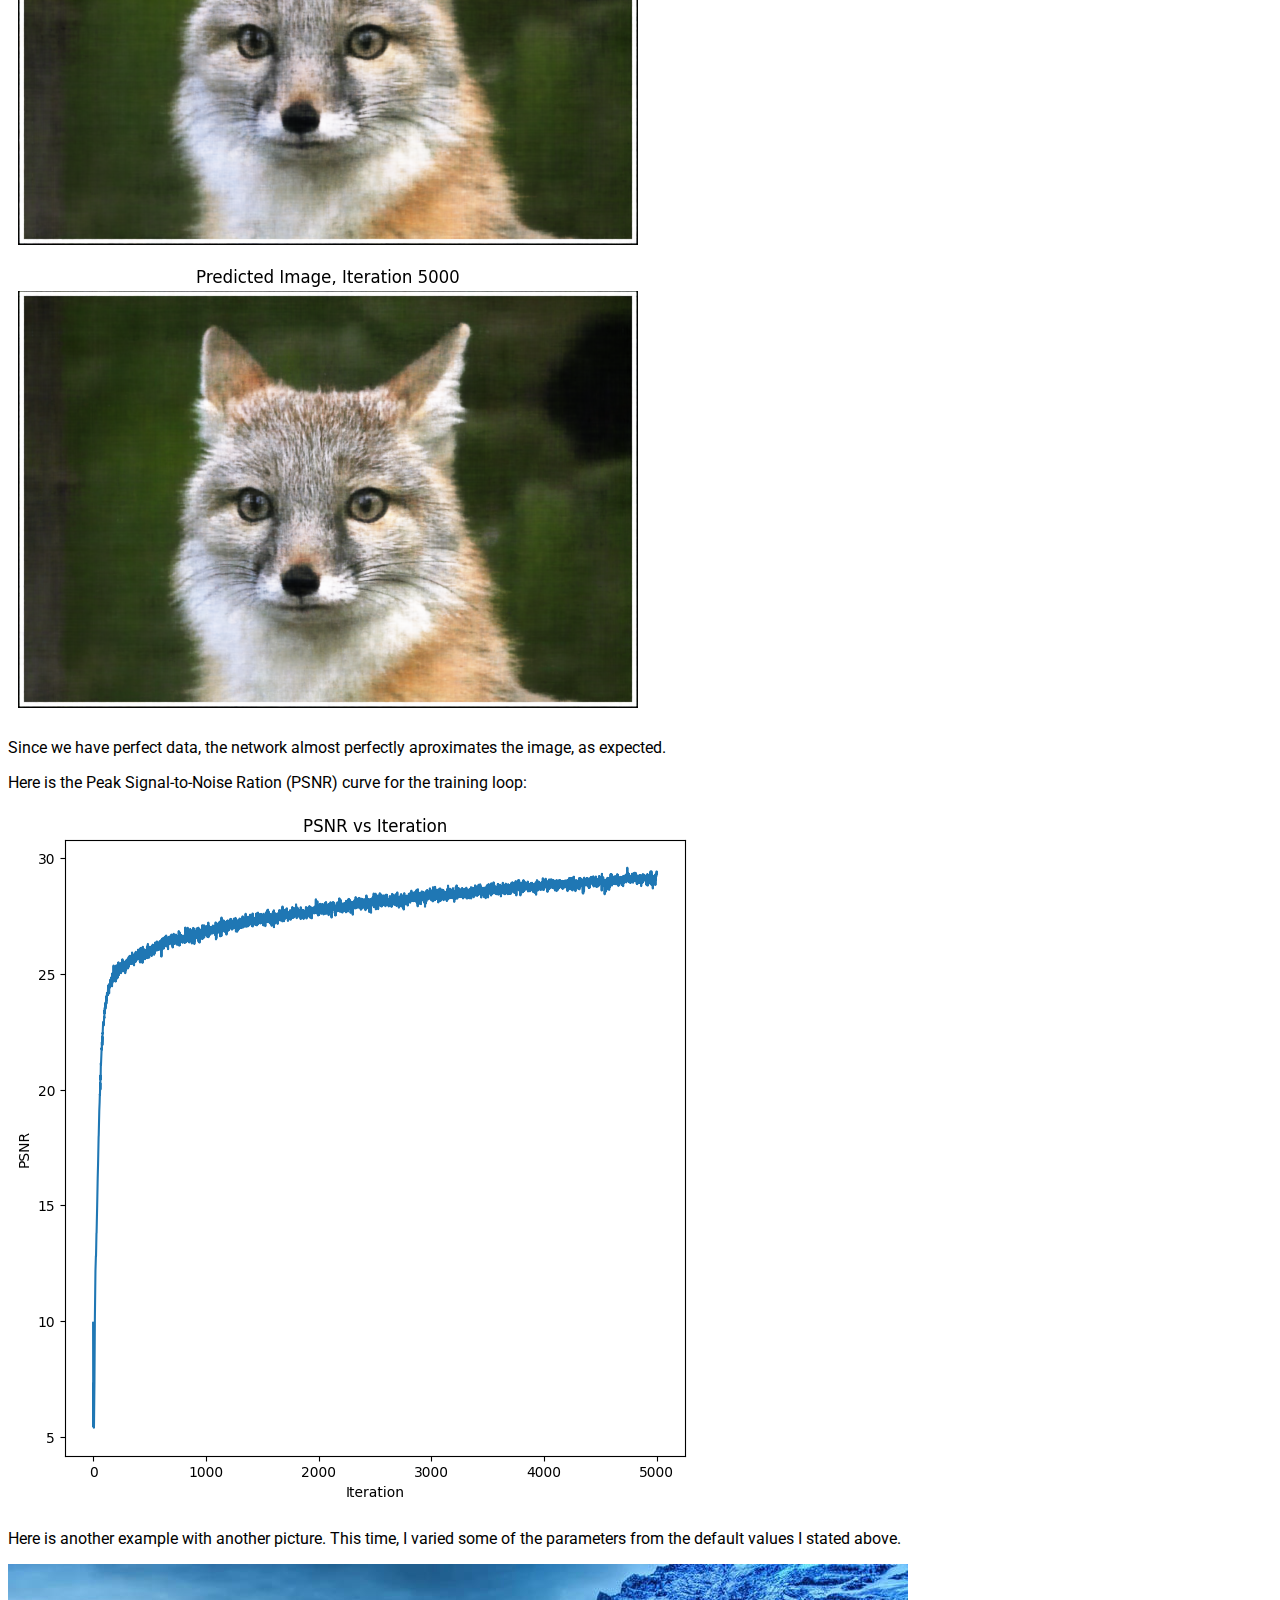
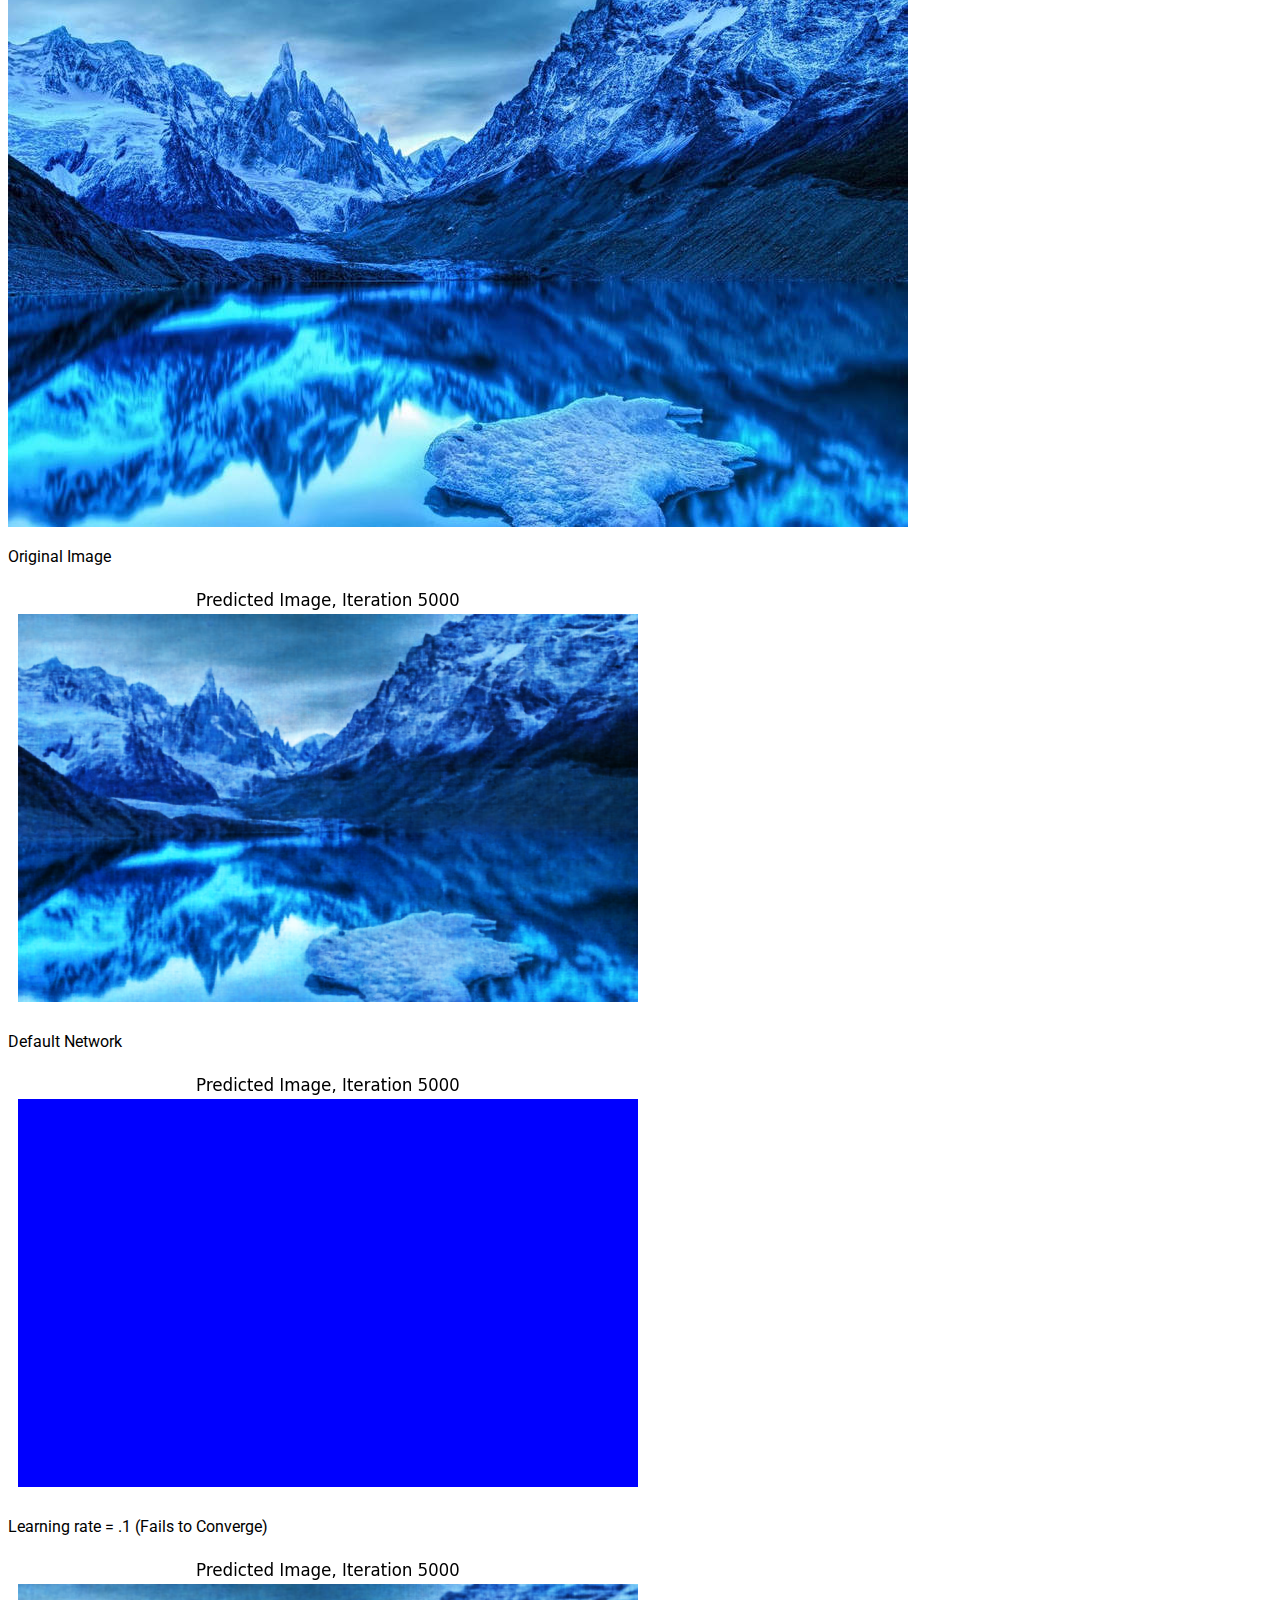
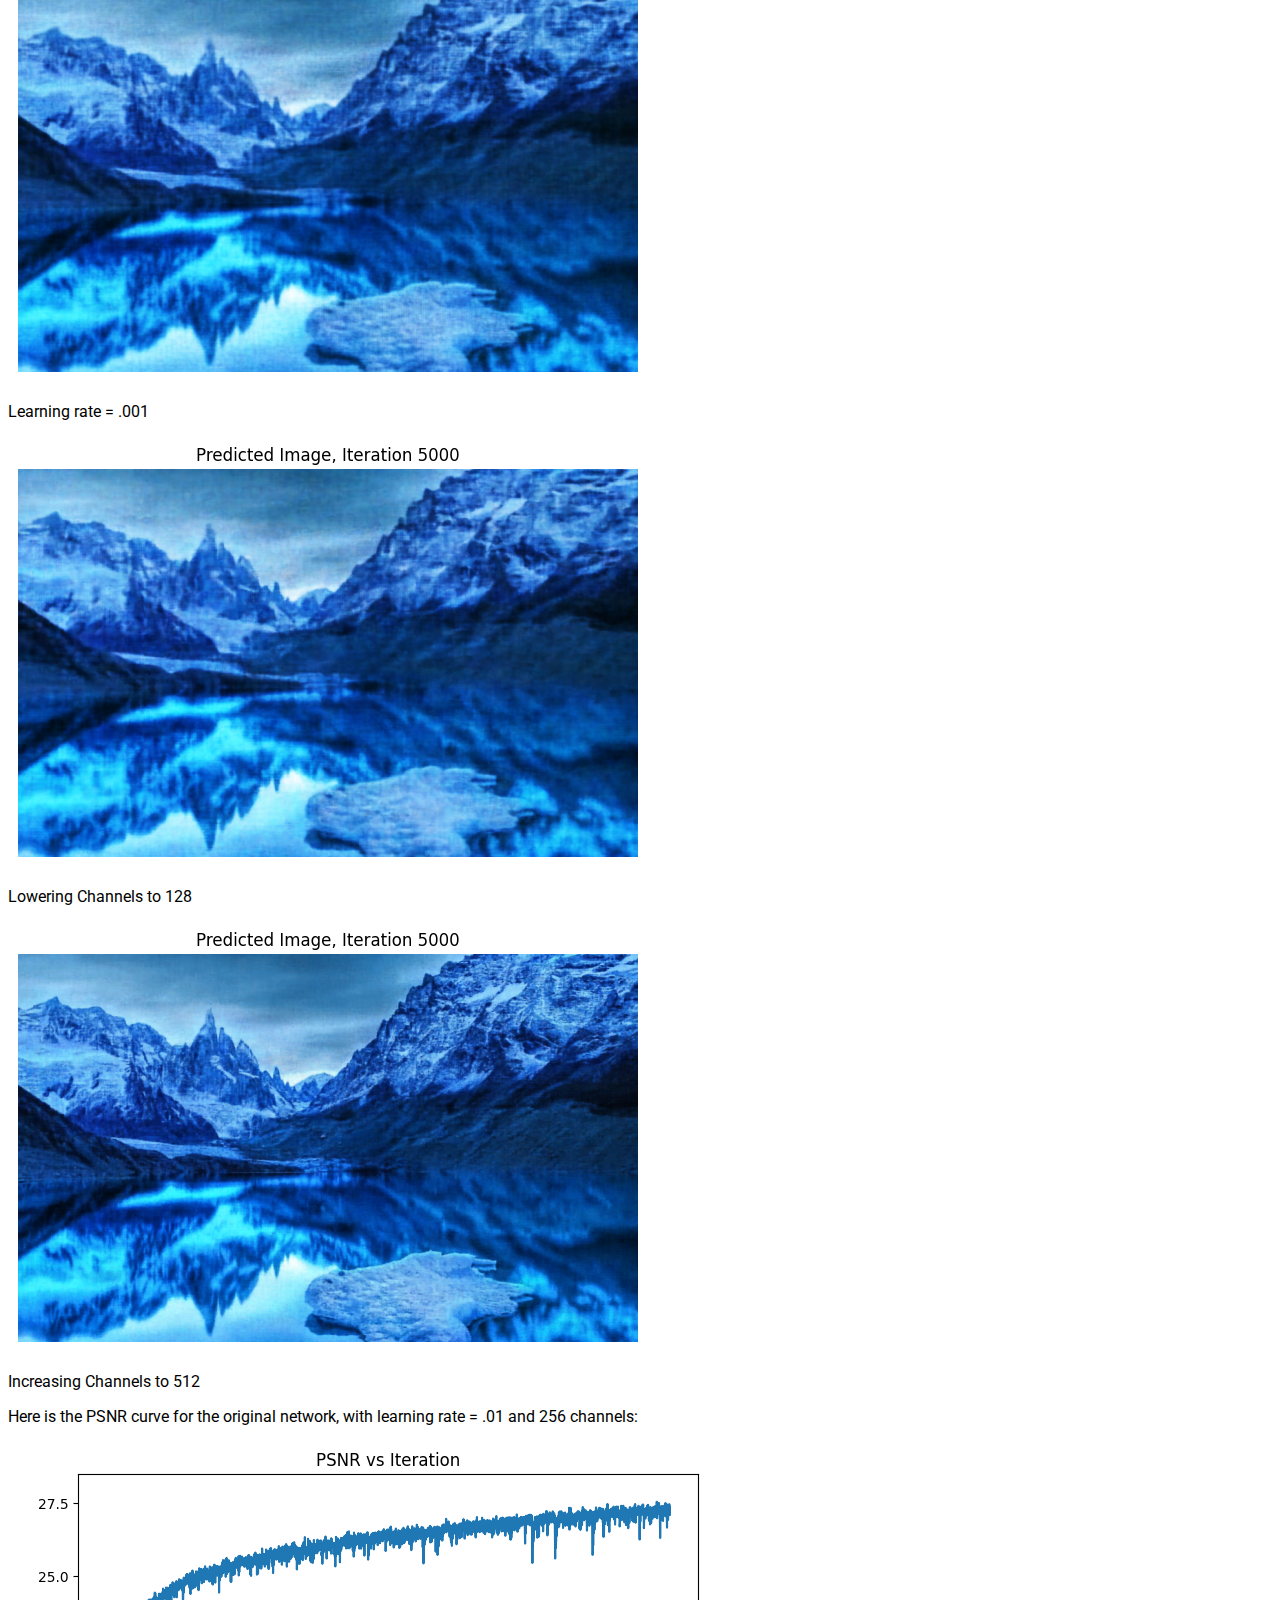
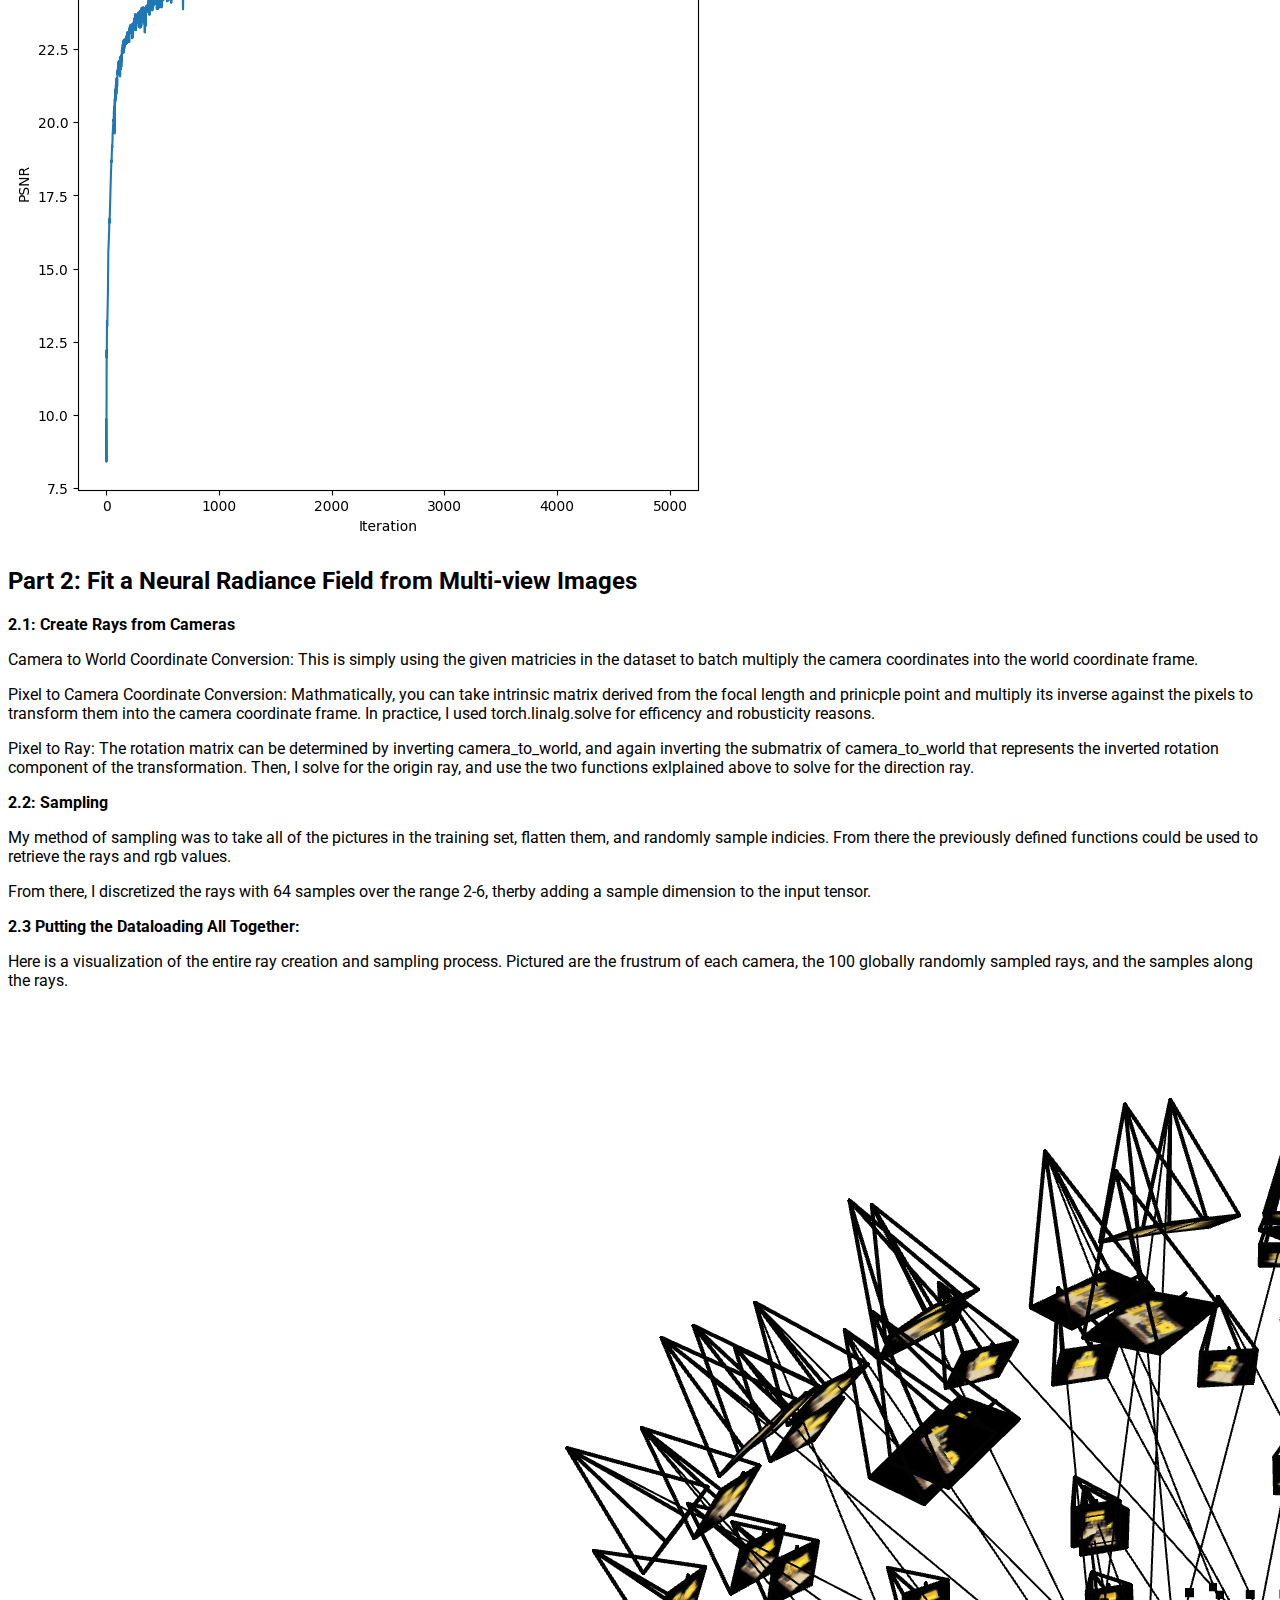
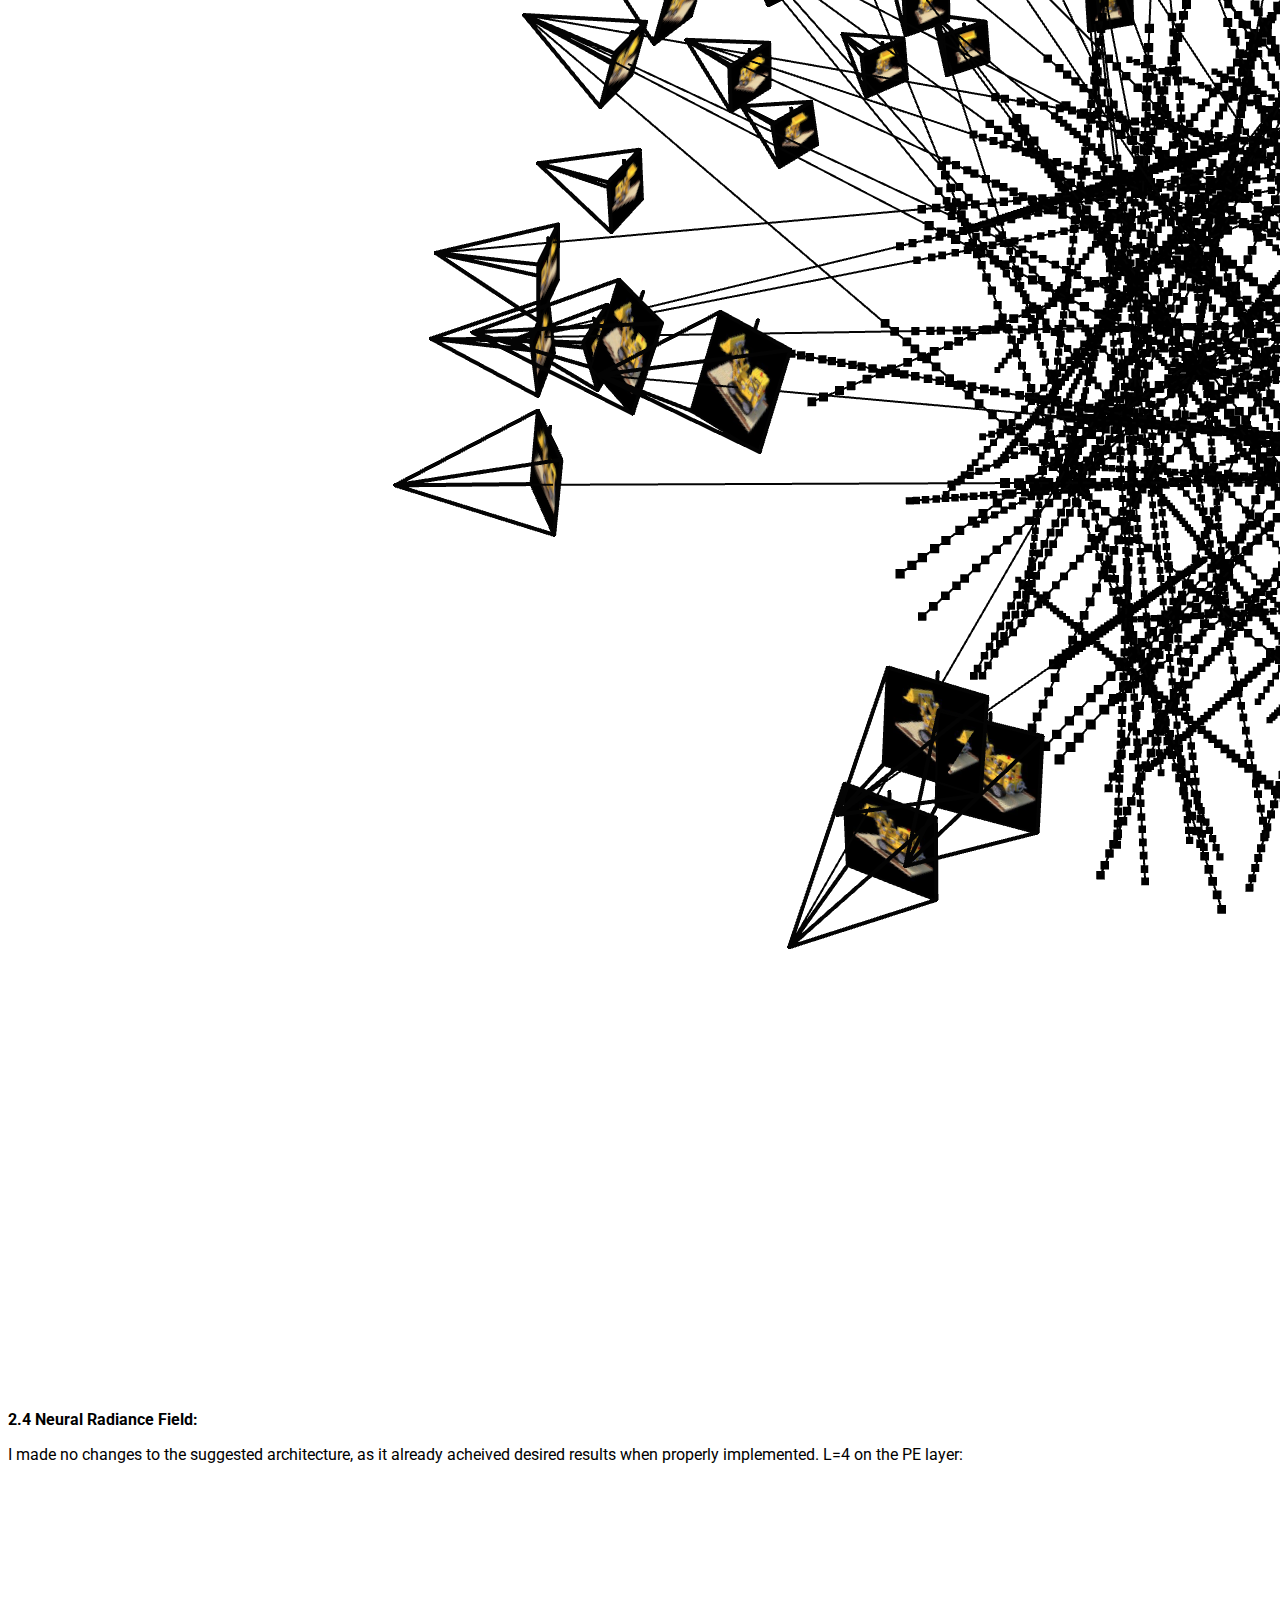
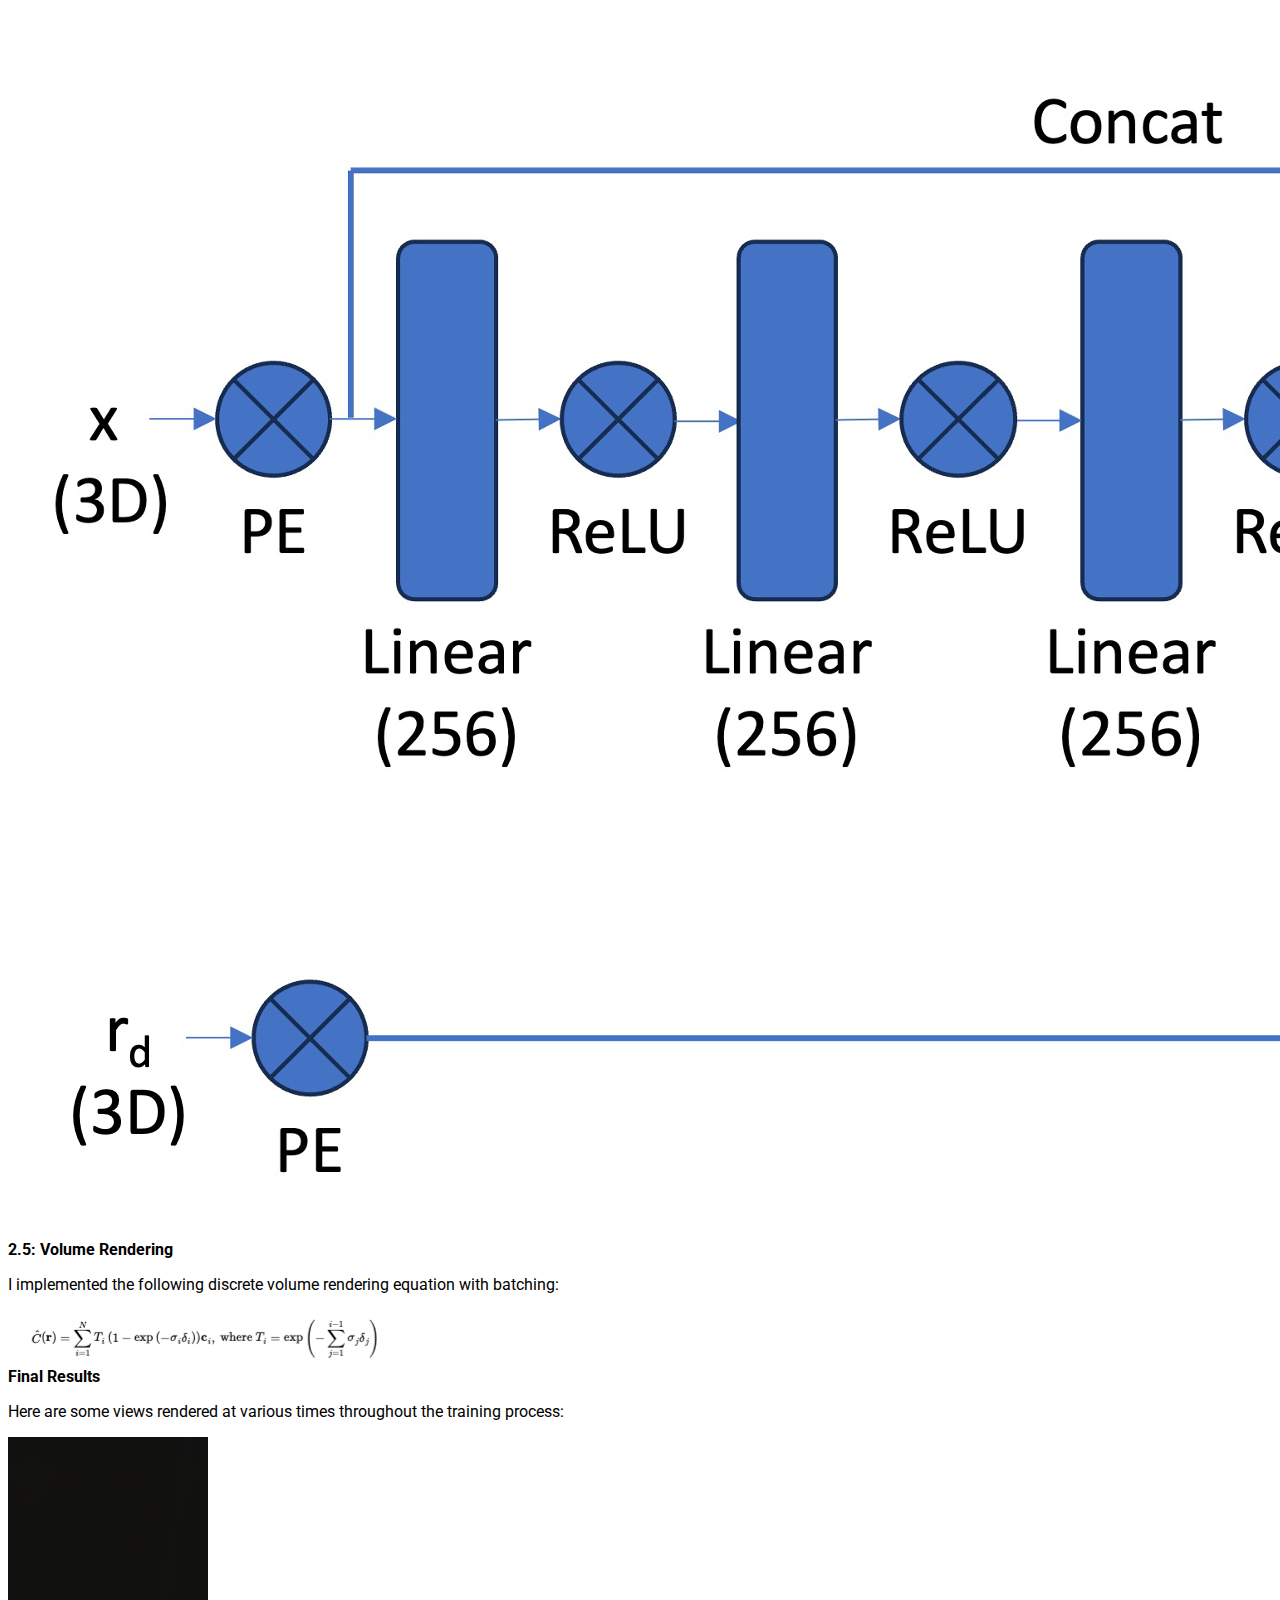
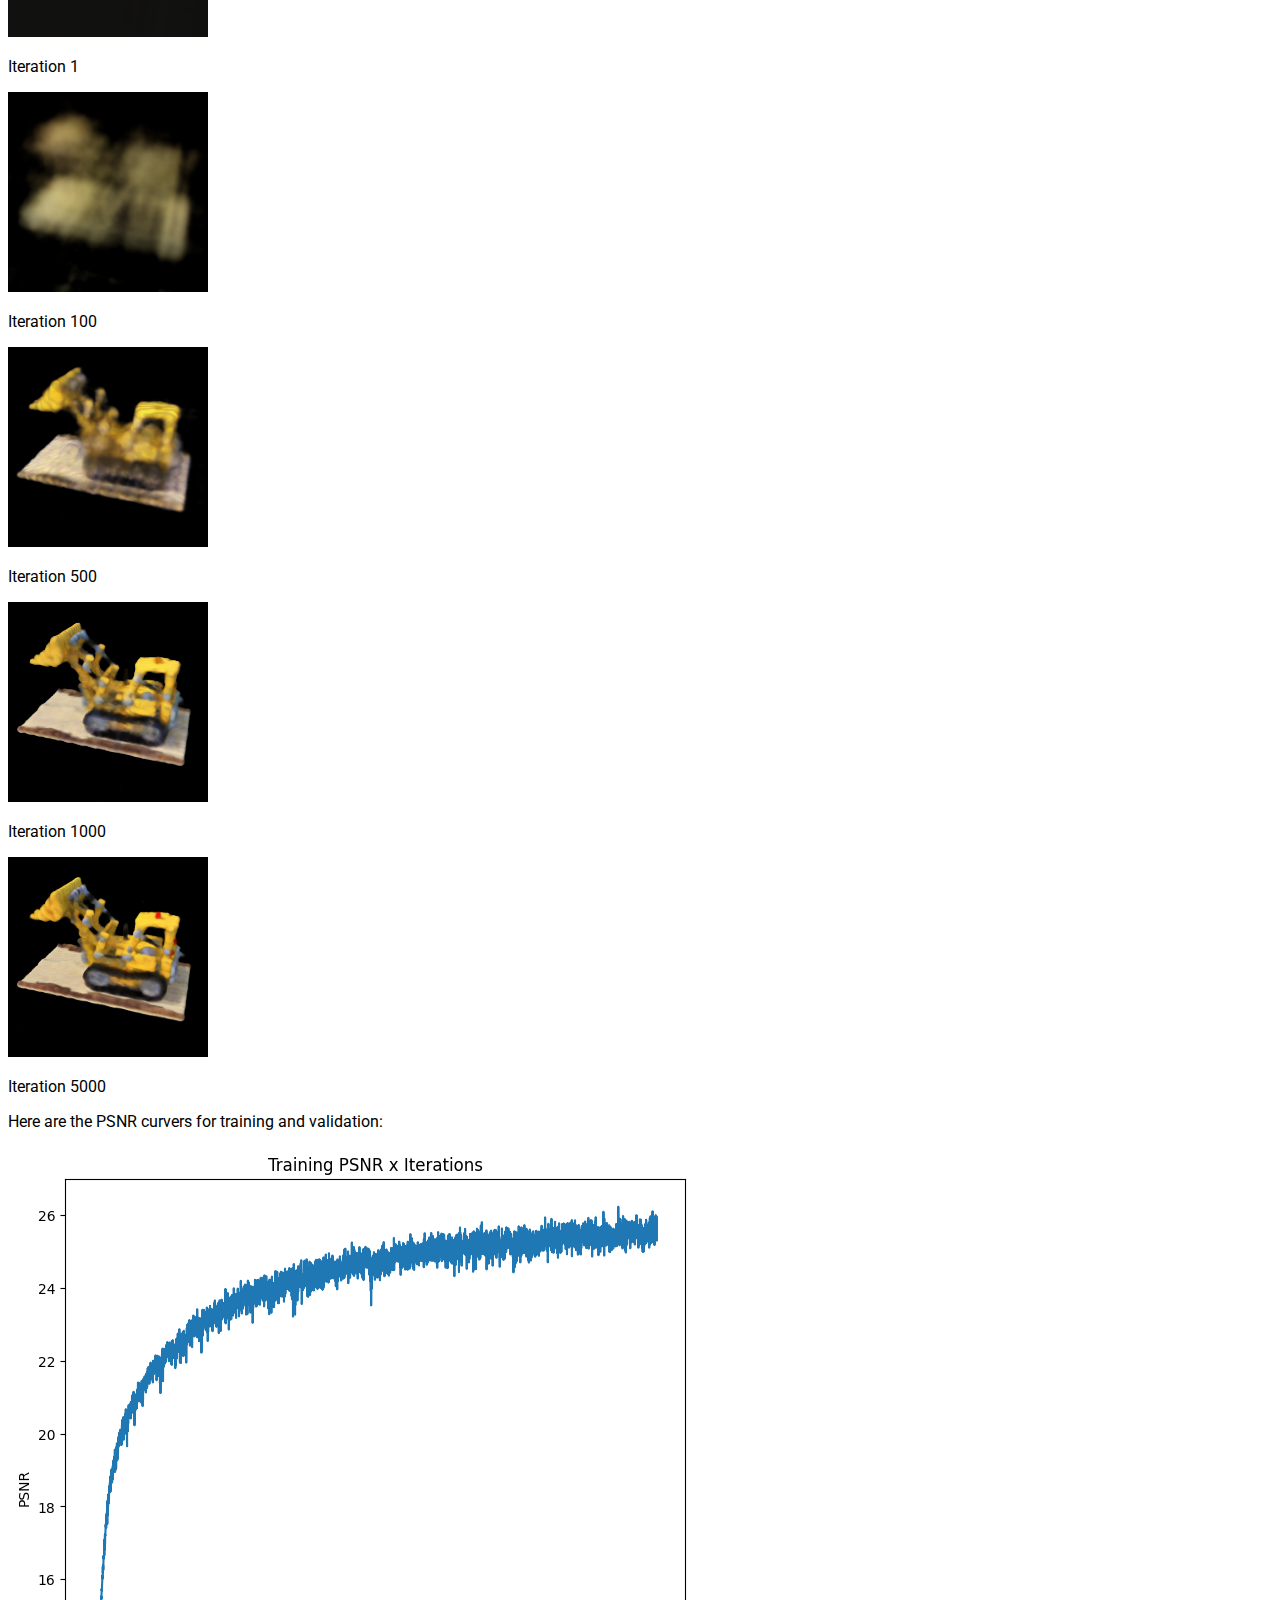
==== commit 4f53267b: "added psnr" ====
--- a/Final.html
+++ b/Final.html
@@ -291,6 +291,16 @@
         </div>
     </div>
 
+    <p> Here are the PSNR curvers for training and validation: </p>
+    <div class="row">
+        <div class="col-md-6 mb-3">
+            <img src="final_assets/training_loss.png" alt="Photo 1" class="photo img-fluid">
+        </div>
+        <div class="col-md-6 mb-3">
+            <img src="final_assets/validation_loss.png" alt="Photo 1" class="photo img-fluid">
+        </div>
+    </div>
+
     <p> Finally, we can render the object from any view we choose, even if there was not a camera pointed in that direction!: </p>
     <div class="row">
         <div class="col-md-2 mb-3">
